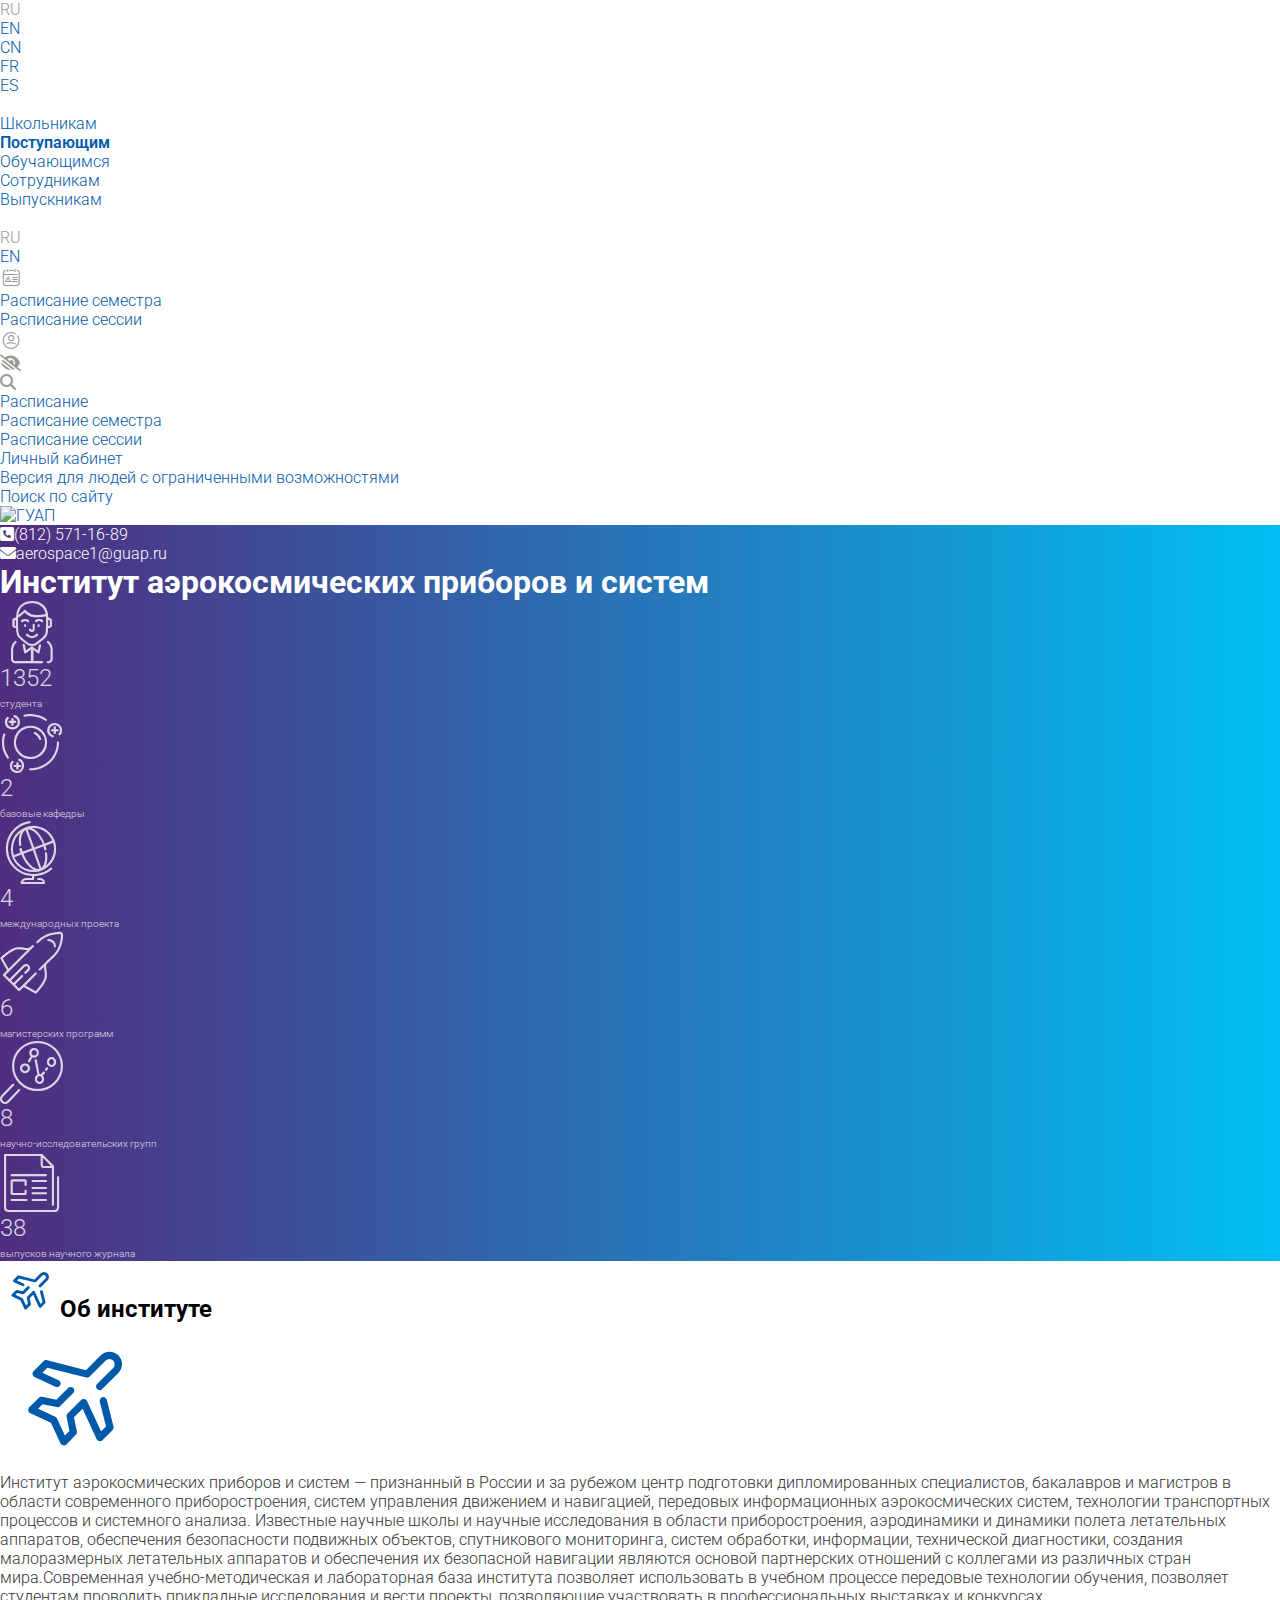
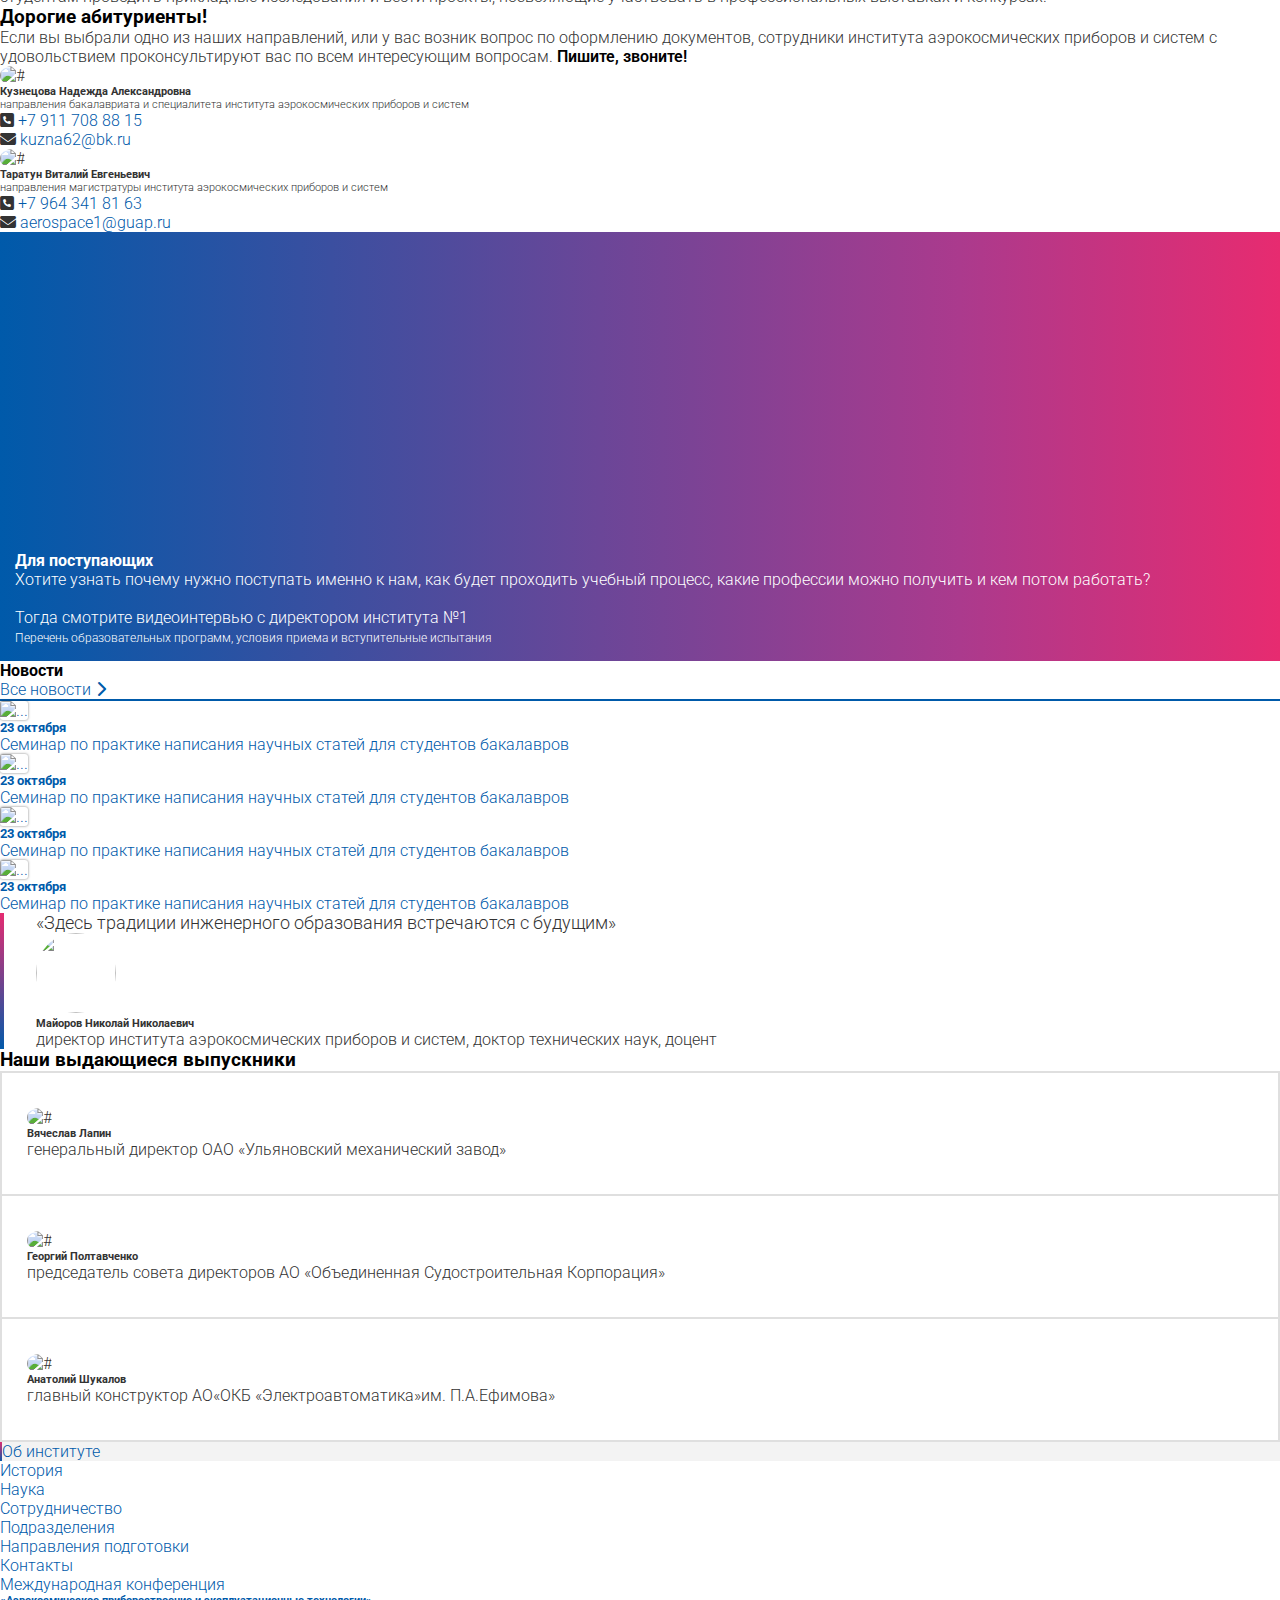
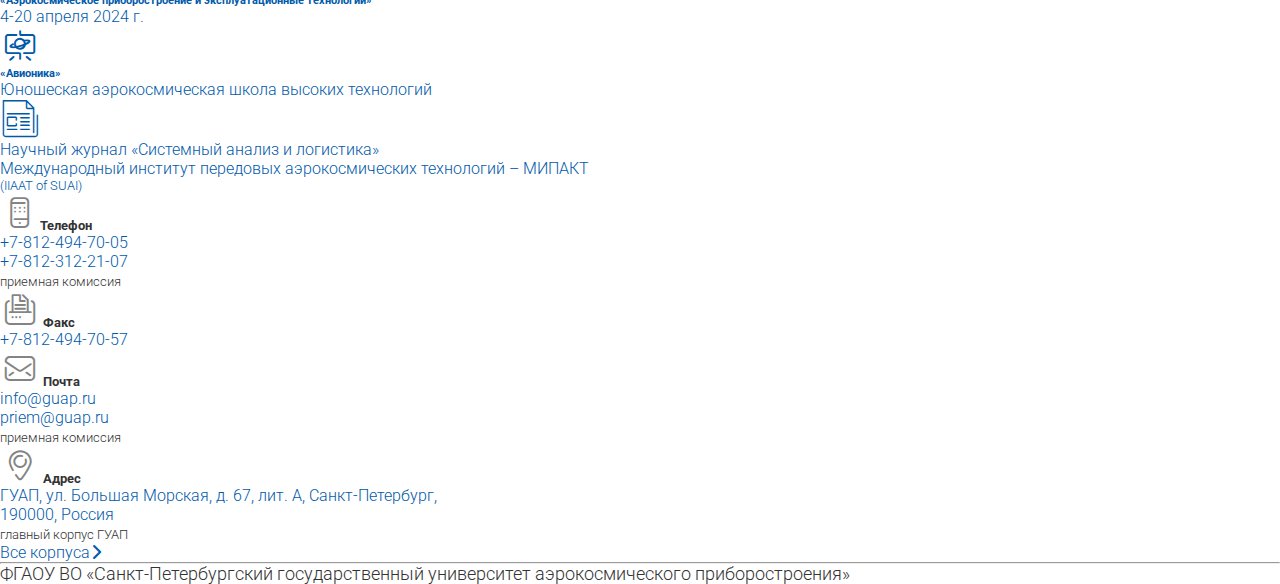
==== index.html @ 9d56e3d1 "fix bugs" ====
<!DOCTYPE html>
<html lang="ru">

<head>
    <meta charset="UTF-8">
    <meta name="viewport" content="width=device-width, initial-scale=1.0">
    <title>Об институте – Институт аэрокосмических приборов и систем – ГУАП</title>
    <link href="https://cdn.jsdelivr.net/npm/bootstrap@5.3.2/dist/css/bootstrap.min.css" rel="stylesheet"
        integrity="sha384-T3c6CoIi6uLrA9TneNEoa7RxnatzjcDSCmG1MXxSR1GAsXEV/Dwwykc2MPK8M2HN" crossorigin="anonymous">
    <link rel="preconnect" href="https://fonts.googleapis.com">
    <link rel="preconnect" href="https://fonts.gstatic.com" crossorigin="">
    <link href="https://fonts.googleapis.com/css2?family=Roboto:wght@100;300;400;700&amp;display=swap" rel="stylesheet">
    <link rel="stylesheet" href="css/reset.css">
    <link rel="stylesheet" href="css/guap-icons.css">
    <link rel="stylesheet" href="css/bootstrap-icons.css">
    <link rel="stylesheet" href="awesome/all.css">
    <link rel="stylesheet" href="css/style.css">
    <link rel="shortcut icon" type="image/x-icon" href="new.guap.ru/favicon.png">
</head>

<body>
    <header class="header mb-3">
        <nav class="header-nav navbar navbar-expand-xl navbar-light bg-light">
            <div class="container">
                <a class="navbar-brand" href="#">
                    <img class="navbar-logo" style="max-height: 2.8rem;"
                        src="https://src.guap.ru/logos/guap_new_year.png?1" alt="ГУАП">
                </a>
                <ul style="gap: 10px;" class="d-flex p-0 m-0 align-items-center d-xl-none">
                    <li style="border: 0;" class="dropdown navbar-toggler">
                        <a style="color: #999;" id="ddl01" title="Languages" data-bs-toggle="dropdown"
                            role="button"><span>RU</span></a>
                        <ul class="dropdown-menu">
                            <li><a href="http://suai.ru/"><span>EN</span></a></li>
                            <li><a href="http://suai.ru/"><span>CN</span></a></li>
                            <li><a href="http://suai.ru/"><span>FR</span></a></li>
                            <li><a href="http://suai.ru/"><span>ES</span></a></li>
                        </ul>
                    </li>
                    <li class="button">
                        <button class="navbar-toggler" style="border: none; box-shadow: none;" type="button"
                            data-bs-toggle="collapse" data-bs-target="#navbarSupportedContent"
                            aria-controls="navbarSupportedContent" aria-expanded="false" aria-label="Toggle navigation">
                            <span class="navbar-toggler-icon"></span>
                        </button>
                    </li>
                </ul>
                <div class="collapse navbar-collapse" id="navbarSupportedContent">
                    <ul class="navbar-nav me-auto mb-2 mb-lg-0">
                        <li class="nav-item"><a class="nav-link nav-link-small link"
                                href="https://new.guap.ru/targets/schools">Школьникам</a></li>
                        <li class="nav-item"><a class="nav-link nav-link-small link" style="font-weight: 600;"
                                href="https://priem.guap.ru">Поступающим</a></li>
                        <li class="nav-item"><a class="nav-link nav-link-small link"
                                href="https://new.guap.ru/targets/studs">Обучающимся</a></li>
                        <li class="nav-item"><a class="nav-link nav-link-small link"
                                href="https://new.guap.ru/targets/sotrs">Сотрудникам</a></li>
                        <li class="nav-item"><a class="nav-link nav-link-small link"
                                href="https://new.guap.ru/targets/vips">Выпускникам</a></li>
                    </ul>
                    <a class="py-3 py-xl-0 nav-link mx-0 mx-xl-3" href="https://guap.ru/prioritet2030/"><img style="height: 28px;"
                            class="logo2030" src="https://test.guap.ru/new1/img/logo2030.svg" alt=""></a>
                    <div class="module-navquick">
                        <ul style="gap: 5px;" class="d-flex m-0 align-items-center d-none d-xl-flex">
                            <li class="dropdown">
                                <a style="color: #999;" id="ddl01" title="Languages" data-bs-toggle="dropdown"
                                    role="button"><span>RU</span></a>
                                <ul class="dropdown-menu">
                                    <li><a href="http://suai.ru/"><span>EN</span></a></li>
                                </ul>
                            </li>
                            <li class="dropdown dropdown-center" data-bs-offset="10,20">
                                <a id="ddl02" title="Расписания" data-bs-toggle="dropdown" role="button"><i
                                        style="color: #999; font-size: 16.5pt;" class="gi gi-schedule"></i></a>
                                <ul class="dropdown-menu">
                                    <li><a href="https://guap.ru/rasp">Расписание семестра</a></li>
                                    <li><a href="https://raspsess.guap.ru">Расписание сессии</a></li>
                                </ul>
                            </li>
                            <li><a href="https://pro.guap.ru" title="Личные кабинеты преподавателей и студентов"><i
                                        style="color: #999; font-size: 16.5pt;" class="gi gi-user"></i></a></li>
                            <li>
                                <a href="https://guap.ru/sveden/site"
                                    title="Информация для людей с ограниченными возможностями"><i
                                        style="color: #999; font-size: 12.5pt;" class="fa fa-low-vision"
                                        style="font-size: 12.5pt;"></i></a>
                            </li>
                            <li><a href="https://guap.ru/search" title="Поиск"><i class="fa fa-search"
                                        style="color: #999; font-size: 12pt;"></i></a></li>
                        </ul>
                        <ul style="gap: 5px;" class="p-0 d-flex flex-column d-xl-none">
                            <li class="dropdown dropdown-center" data-bs-offset="10,20">
                                <a class="border-bottom py-2 d-block" id="ddl02" title="Расписания"
                                    data-bs-toggle="dropdown" role="button"><span
                                        style="color: #005aaa;">Расписание</span></a>
                                <ul class="dropdown-menu">
                                    <li><a href="https://guap.ru/rasp">Расписание семестра</a></li>
                                    <li><a href="https://raspsess.guap.ru">Расписание сессии</a></li>
                                </ul>
                            </li>
                            <li><a class="border-bottom py-2 d-block" href="https://pro.guap.ru"
                                    title="Личные кабинеты преподавателей и студентов"><span>Личный кабинет</span></a>
                            </li>
                            <li>
                                <a class="border-bottom py-2 d-block" href="https://guap.ru/sveden/site"
                                    title="Информация для людей с ограниченными возможностями"><span>Версия для людей с
                                        ограниченными возможностями</span></a>
                            </li>
                            <li><a class="border-bottom py-2 d-block" href="https://guap.ru/search"
                                    title="Поиск"><span>Поиск по сайту</span></a></li>
                        </ul>
                    </div>
                </div>
            </div>
        </nav>
        <div class="py-2 header-logo d-none d-xl-block">
            <div class="container">
                <a class="d-inline-block" href="#">
                    <img class="h-auto navbar-logo" style="width: 150px;"
                        src="https://src.guap.ru/logos/guap_new_year.png?1" alt="ГУАП">
                </a>
            </div>
        </div>
        <div class="header-banner" style="background: linear-gradient(90deg, #502D7F 0%, #00BEF3 100%);">
            <div class="container">
                <div class="header-contacts pt-4 d-md-flex d-block" style="gap: 10px">
                    <div class="py-md-0 py-2 d-flex align-items-center" style="color: white;"><i
                            class="fa fa-phone-square" aria-hidden="true"></i><a class="px-2 link"
                            style="text-decoration-color: white !important;color: white !important;"
                            href="tel:(812) 571-16-89">(812) 571-16-89</a></div>
                    <div class="py-md-0 py-2 d-flex align-items-center" style="color: white;"><i class="fa fa-envelope"
                            aria-hidden="true"></i><a class="px-2 link"
                            style="text-decoration-color: white !important;color: white !important;"
                            href="mailto:aerospace1@guap.ru">aerospace1@guap.ru</a></div>
                </div>
                <h1 class="py-3" style="color: white;">Институт аэрокосмических приборов и систем</h1>
                <div class="row header-info pb-4">
                    <div class="col-lg-9 header-info_wrapper">
                        <div class="row">
                            <div class="col-md-2 col-4 pb-2">
                                <a class="d-flex flex-column align-items-center text-center" href="#" style="color: white; opacity: 0.8;">
                                    <i class="gi gi-students"></i>
                                    <p style="font-size: 24px;">1352</p>
                                    <span style="font-size: 10px; max-width: 96px;">студента</span>
                                </a>
                            </div>
                            <div class="col-md-2 col-4 pb-2">
                                <a class="d-flex flex-column align-items-center text-center" href="i01/depts.html" style="color: white; opacity: 0.8;">
                                    <i class="gi gi-base-cathedra"></i>
                                    <p style="font-size: 24px;">2</p>
                                    <span style="font-size: 10px; max-width: 96px;">базовые кафедры</span>
                                </a>
                            </div>
                            <div class="col-md-2 col-4 pb-2">
                                <a class="d-flex flex-column align-items-center text-center" href="i01/collaboration.html" style="color: white; opacity: 0.8;">
                                    <i class="gi gi-international-projects"></i>
                                    <p style="font-size: 24px;">4</p>
                                    <span style="font-size: 10px; max-width: 96px;">международных проекта</span>
                                </a>
                            </div>
                            <div class="col-md-2 col-4 pb-2">
                                <a class="d-flex flex-column align-items-center text-center" href="i01/edu.html" style="color: white; opacity: 0.8;">
                                    <i class="gi gi-magister"></i>
                                    <p style="font-size: 24px;">6</p>
                                    <span style="font-size: 10px; max-width: 96px;">магистерских программ</span>
                                </a>
                            </div>
                            <div class="col-md-2 col-4 pb-2">
                                <a class="d-flex flex-column align-items-center text-center" href="i01/science.html" style="color: white; opacity: 0.8;">
                                    <i class="gi gi-scientificgroups"></i>
                                    <p style="font-size: 24px;">8</p>
                                    <span style="font-size: 10px; max-width: 96px;">научно-исследовательских групп</span>
                                </a>
                            </div>
                            <div class="col-md-2 col-4 pb-2">
                                <a class="d-flex flex-column align-items-center text-center" href="http://www.salogistics.ru/index.php?option=com_content&task=view&id=50&Itemid=83" style="color: white; opacity: 0.8;">
                                    <i class="gi gi-science-journal"></i>
                                    <p style="font-size: 24px;">38</p>
                                    <span style="font-size: 10px; max-width: 96px;">выпусков научного журнала</span>
                                </a>
                            </div>
                        </div>
                    </div>
                </div>
            </div>
        </div>
    </header>
    <main class="main">
        <div class="container">
            <div class="row flex-column-reverse flex-sm-row pt-4">
                <div class="col-sm-7 col-md-8 col-lg-9 mb-5">
                    <section class="about mb-5">
                        <h2 class="about-title mb-3 d-flex align-items-center" style="color: #000;"><i class="gi gi-logo-i01 d-inline d-md-none" style="font-size: 60px; color: #005AAA !important;"></i>Об институте</h2>
                        <div class="about-contant d-flex">
                            <i class="gi gi-logo-i01 d-none d-md-inline"></i>
                            <p class="about_content-text">Институт аэрокосмических приборов и систем — признанный в России и за рубежом центр подготовки дипломированных специалистов, бакалавров и магистров в области современного приборостроения, систем управления движением и навигацией, передовых информационных аэрокосмических систем, технологии транспортных процессов и системного анализа. Известные научные школы и научные исследования в области приборостроения, аэродинамики и динамики полета летательных аппаратов, обеспечения безопасности подвижных объектов, спутникового мониторинга, систем обработки, информации, технической диагностики, создания малоразмерных летательных аппаратов и обеспечения их безопасной навигации являются основой партнерских отношений с коллегами из различных стран мира.Современная учебно-методическая и лабораторная база института позволяет использовать в учебном процессе передовые технологии обучения, позволяет студентам проводить прикладные исследования и вести проекты, позволяющие участвовать в профессиональных выставках и конкурсах.</p>
                        </div>
                    </section>
                    <section class="message mb-5">
                        <div class="message-info mb-5">
                            <h3 class="message-title mb-3" style="color: #000;">Дорогие абитуриенты!</h3>
                            <p class="message-info-text">Если вы выбрали одно из наших направлений, или у вас возник вопрос по оформлению документов, сотрудники института аэрокосмических приборов и систем с удовольствием проконсультируют вас по всем интересующим вопросам. <b style="font-weight: 600; color: #000;">Пишите, звоните!</b></p>
                        </div>
                        <div class="row message-contacts">
                            <div class="col-6 col-md-5">
                                <div class="message_contact-card">
                                    <img src="https://media.guap.ru/1021/kuznetsova_na_.jpg" alt="#" class="message_contact-img mb-2" style="width: 80px; border-radius: 100%;">
                                    <h6 class="message_contact-name">Кузнецова Надежда Александровна</h6>
                                    <p class="message_contact-job">направления бакалавриата и специалитета института аэрокосмических приборов и систем</p>
                                    <div class="message_contact-contacts pt-2">
                                        <div class="message_contact-contacts-phone d-flex align-items-center">
                                            <i class="fa fa-phone-square" aria-hidden="true"></i>
                                            <a class="message_contact px-2 px-sm-1 link" href="tel:+79117088815">+7 911 708 88 15</a>
                                        </div>
                                        <div class="message_contact-contacts-mail d-flex align-items-center">
                                            <i class="fa fa-envelope" aria-hidden="true"></i>
                                            <a class="message_contact px-2 px-sm-1 link" href="mailto:kuzna62@bk.ru">kuzna62@bk.ru</a>
                                        </div>
                                    </div>
                                </div>
                            </div>
                            <div class="col-6 col-md-5 px-md-3">
                                <div class="message_contact-card">
                                    <img src="https://media.guap.ru/1021/taratun_ve.jpg" alt="#" class="message_contact-img mb-2" style="width: 80px; border-radius: 100%;">
                                    <h6 class="message_contact-name">Таратун Виталий Евгеньевич</h6>
                                    <p class="message_contact-job">направления магистратуры института аэрокосмических приборов и систем</p>
                                    <div class="message_contact-contacts pt-2">
                                        <div class="message_contact-contacts-phone d-flex align-items-center">
                                            <i class="fa fa-phone-square" aria-hidden="true"></i>
                                            <a class="message_contact px-2 px-sm-1 link" href="tel:+79643418163">+7 964 341 81 63</a>
                                        </div>
                                        <div class="message_contact-contacts-mail d-flex align-items-center">
                                            <i class="fa fa-envelope" aria-hidden="true"></i>
                                            <a class="message_contact px-2 px-sm-1 link" href="mailto:aerospace1@guap.ru">aerospace1@guap.ru</a>
                                        </div>
                                    </div>
                                </div>
                            </div>
                        </div>
                    </section>
                    <section class="video d-flex flex-column flex-xl-row mb-5" style="gap: 30px;">
                        <div class="video-block-link">
                            <iframe width="528" height="300" src="https://rutube.ru/play/embed/933365dfa21e74a8c464d8b635e74128" frameborder="0" allow="clipboard-write; autoplay" webkitallowfullscreen="" mozallowfullscreen="" allowfullscreen=""></iframe>
                        </div>
                        <div class="video_block-text">
                            <h4 class="video_block-title">Для поступающих</h4>
                            <p class="video_block-text mb-4">Хотите узнать почему нужно поступать именно к нам, как будет проходить учебный процесс, какие профессии можно получить и кем потом работать? <br><br>Тогда смотрите видеоинтервью с директором института №1</p>
                            <a href="https://new.guap.ru/i01/priem" class="video_block-description link" style="font-size: 12px; color: white !important; text-decoration-color: white !important;">Перечень образовательных программ, условия приема и вступительные испытания</a>
                        </div>
                    </section>
                    <section class="news mb-5">
                        <div class="news-title d-flex align-items-center justify-content-between pb-2 mb-3" style="border-bottom: 2px solid #005AAA;">
                            <h4 class="news-title-text m-0 text-uppercase" style="color: #000;">Новости</h4>
                            <div class="news_title-link-wrapper d-flex align-items-center">
                                <a href="https://new.guap.ru/pubs?nodes=53" class="news-title-link-text link text-uppercase" style="text-decoration: none !important;">Все новости<i class="fa fa-fw fa-chevron-right"></i></a>
                            </div>
                        </div>
                        <div class="row">
                            <div class="col-12 col-xl-3 col-md-6 mb-3">
                                <a href="#" class="news-card-link">
                                    <div class="card flex-row flex-md-column">
                                        <img src="https://media.guap.ru/18813/_title.jpg?s=n" class="card-img-top mb-2" alt="...">
                                        <div class="card-body">
                                            <h5 class="card-title">23 октября</h5>
                                            <p class="card-text">Семинар по практике написания научных статей для студентов бакалавров</p>
                                        </div>
                                    </div>
                                </a>
                            </div>
                            <div class="col-12 col-xl-3 col-md-6 mb-3">
                                <a href="#" class="news-card-link">
                                    <div class="card flex-row flex-md-column">
                                        <img src="https://media.guap.ru/18813/_title.jpg?s=n" class="card-img-top mb-2" alt="...">
                                        <div class="card-body">
                                            <h5 class="card-title">23 октября</h5>
                                            <p class="card-text">Семинар по практике написания научных статей для студентов бакалавров</p>
                                        </div>
                                    </div>
                                </a>
                            </div>
                            <div class="col-12 col-xl-3 col-md-6 mb-3">
                                <a href="#" class="news-card-link">
                                    <div class="card flex-row flex-md-column">
                                        <img src="https://media.guap.ru/18813/_title.jpg?s=n" class="card-img-top mb-2" alt="...">
                                        <div class="card-body">
                                            <h5 class="card-title">23 октября</h5>
                                            <p class="card-text">Семинар по практике написания научных статей для студентов бакалавров</p>
                                        </div>
                                    </div>
                                </a>
                            </div>
                            <div class="col-12 col-xl-3 col-md-6 mb-3">
                                <a href="#" class="news-card-link">
                                    <div class="card flex-row flex-md-column">
                                        <img src="https://media.guap.ru/18813/_title.jpg?s=n" class="card-img-top mb-2" alt="...">
                                        <div class="card-body">
                                            <h5 class="card-title">23 октября</h5>
                                            <p class="card-text">Семинар по практике написания научных статей для студентов бакалавров</p>
                                        </div>
                                    </div>
                                </a>
                            </div>
                        </div>
                    </section>
                    <section class="quote mb-5">
                        <blockquote class="quote-contant" style="border-left: 4px solid #E72B70; padding-left: 2em; border-image: linear-gradient(to bottom, #e72b70, #005aaa) 1 100%; border-right: none;">
                            <q class="quote-text" style="font-size: 1.1em;">Здесь традиции инженерного образования встречаются с будущим</q>
                            <footer class="quote-footer d-flex pt-4" style="gap: 20px;">
                                <img src="https://media.guap.ru/1021/maiorov_nn.jpg?s=xs" alt="" class="quote_img" style="width: 80px; height: 80px; border-radius: 100%;">
                                <div class="quote_footer-text">
                                    <h6 class="quote_name">Майоров Николай Николаевич</h6>
                                    <div class="quote_rang">директор института аэрокосмических приборов и систем, доктор технических наук, доцент</div>
                                </div>
                            </footer>
                        </blockquote>
                    </section>
                    <section class="graduate mb-5">
                        <h3 class="graduate_title py-3" style="color: #000;">Наши выдающиеся выпускники</h3>
                        <div class="graduate_list row">
                            <div class="graduate_item col-12 col-md-6 col-lg-4 d-flex flex-column align-items-center">
                                <img src="https://media.guap.ru/1021/lapin_vv.jpg?s=xs" alt="#" class="graduate_item-img" style="width: 130px; border-radius: 100%;">
                                <h6 class="graduate_item-name text-center">Вячеслав Лапин</h6>
                                <p class="graduate_item-rang text-center">генеральный директор ОАО «Ульяновский механический завод»</p>
                            </div>
                            <div class="graduate_item col-12 col-md-6 col-lg-4 d-flex flex-column align-items-center">
                                <img src="https://media.guap.ru/1021/poltavchenko_gs.jpg?s=xs" alt="#" class="graduate_item-img" style="width: 130px; border-radius: 100%;">
                                <h6 class="graduate_item-name text-center">Георгий Полтавченко</h6>
                                <p class="graduate_item-rang text-center">председатель совета директоров АО «Объединенная Судостроительная Корпорация»</p>
                            </div>
                            <div class="graduate_item col-12 col-lg-4 d-flex flex-column align-items-center">
                                <img src="https://media.guap.ru/1021/shukalov_av.jpg?s=xs" alt="#" class="graduate_item-img" style="width: 130px; border-radius: 100%;">
                                <h6 class="graduate_item-name text-center">Анатолий Шукалов</h6>
                                <p class="graduate_item-rang text-center">главный конструктор АО«ОКБ «Электроавтоматика»им. П.А.Ефимова»</p>
                            </div>
                        </div>
                    </section>
                </div>
                <div class="col-sm-5 col-md-4 col-lg-3 d-sm-contents">
                    <div class="site-menu mb-4">
                        <ul class="main_right-menu_list py-3 border rounded">
                            <li class="main_right-menu-item active"><a href="i01.html" class="link d-block py-2 px-3">Об институте</a></li>
                            <li class="main_right-menu-item"><a href="i01/history.html" class="link d-block py-2 px-3">История</a></li>
                            <li class="main_right-menu-item"><a href="i01/science.html" class="link d-block py-2 px-3">Наука</a></li>
                            <li class="main_right-menu-item"><a href="i01/collaboration.html" class="link d-block py-2 px-3">Сотрудничество</a></li>
                            <li class="main_right-menu-item"><a href="i01/depts.html" class="link d-block py-2 px-3">Подразделения</a></li>
                            <li class="main_right-menu-item"><a href="i01/edu.html" class="link d-block py-2 px-3">Направления подготовки</a></li>
                            <li class="main_right-menu-item"><a href="i01/contacts.html" class="link d-block py-2 px-3">Контакты</a></li>
                        </ul>
                    </div>
                    <div class="site-right-info" style="order: -4;">
                        <div class="main_right-info">
                            <a href="https://guap.ru/aeot" class="main_right-info-link d-block mb-4" style="border-bottom: solid 3px #006CB4">
                                <div class="main_right-info-link-content py-3 px-3 border">
                                    <p class="main_right-info-text mb-3">Международная конференция</p>
                                    <h6 class="main_right-info-title mb-3">«Аэрокосмическое приборостроение и&nbsp;эксплуатационные технологии»</h6>
                                    <p class="main_right-info-text mb-2">4-20 апреля 2024 г.</p>
                                </div>
                            </a>
                            <a href="https://new.guap.ru/i01/avionika" class="main_right-info-link d-block mb-4" style="border-bottom: solid 3px #006CB4">
                                <div class="main_right-info-wrapper py-3 px-3 border d-flex">
                                    <i class="gi gi-exhibition d-block d-sm-none d-md-block" style="font-size: 40px; margin-right: 0.2em;"></i>
                                    <div class="main_right-info-link-content">
                                        <h6 class="main_right-info-title">«Авионика»</h6>
                                        <p class="main_right-info-text pb-2">Юношеская аэрокосмическая школа высоких технологий</p>
                                    </div>
                                </div>
                            </a>
                            <a href="http://www.salogistics.ru/index.php?option=com_content&amp;task=view&amp;id=50&amp;Itemid=83" class="main_right-info-link d-block mb-4" style="border-bottom: solid 3px #006CB4">
                                <div class="main_right-info-wrapper border px-3 py-3 d-flex">
                                    <i class="gi gi-science-journal d-block d-sm-none d-md-block" style="font-size: 40px; margin-right: 0.2em;"></i>
                                    <div class="main_right-info-link-content mb-2">
                                        <p class="main_right-info-text">Научный журнал «Cистемный анализ и логистика»</p>
                                    </div>
                                </div>
                            </a>
                            <a href="http://iiaat.guap.ru/" class="main_right-info-link mb-4 d-block" style="border-bottom: solid 3px #006CB4">
                                <div class="main_right-info-link-content py-3 px-3 border">
                                    <p class="main_right-info-text">Международный институт передовых аэрокосмических технологий – МИПАКТ</p>
                                    <p class="main_right-info-subtitle" style="font-size: 13px;">(IIAAT of SUAI)</p>
                                </div>
                            </a>
                        </div>
                    </div>
                </div>
            </div>
        </div>
    </main>
    <footer class="footer mt-auto py-3 bg-light pt-5">
        <div class="container">
            <div class="site-footer">
                <div class="module-contacts">
                <div class="container">
                    <div class="row">
                        <div class="col-12 col-sm-6 col-md-3">
                            <h5 class="footer-title d-flex align-items-center" style="gap: 5px"><i class="gi gi-phone" style="color: #333;font-size: 40px;opacity: 0.6;"></i>Телефон</h5>
                            <ul class="list-items d-flex flex-column pt-2" style="gap: 10px;">
                                <li>
                                    <a class="footer-link link" href="tel:+78124947005">+7-812-494-70-05</a><br>
                                </li>
                                <li>
                                    <a class="footer-link link" href="tel:+78123122107">+7-812-312-21-07</a><br>
                                    <small class="small-text">приемная комиссия</small>
                                </li>
                            </ul>
                        </div>
                        <div class="col-12 col-sm-6 col-md-3 pt-3 pt-sm-0">
                            <h5 class="footer-title d-flex align-items-center" style="gap: 5px"><i class="gi gi-fax" style="color: #333;font-size: 40px;opacity: 0.6;"></i> Факс</h5>
                            <ul class="list-items pt-2">
                                <li><a class="footer-link link" href="tel:+78124947057">+7-812-494-70-57</a></li>					
                            </ul>
                        </div>
                        <div class="col-12 col-sm-6 col-md-3 pt-3 pt-sm-0">
                            <h5 class="footer-title d-flex align-items-center" style="gap: 5px"><i class="gi gi-mail" style="color: #333;font-size: 40px;opacity: 0.6;"></i> Почта</h5>
                            <ul class="list-items d-flex flex-column pt-2" style="gap: 10px;">
                                <li>
                                    <a class="footer-link link" href="mailto:info@guap.ru">info@guap.ru</a>
                                </li>
                                <li>
                                    <a class="footer-link link" href="mailto:priem@guap.ru">priem@guap.ru</a><br>
                                    <small class="small-text">приемная комиссия</small><br>
                                </li>
                            </ul>
                        </div>
                        <div class="col-12 col-sm-6 col-md-3 pt-3 pt-sm-0">
                            <h5 class="footer-title d-flex align-items-center" style="gap: 5px"><i class="gi gi-adress" style="color: #333;font-size: 40px;opacity: 0.6;"></i> Адрес</h5>
                            <ul class="list-items d-flex flex-column" style="gap: 10px;">
                                <li class="py-2">
                                    <a class="footer-link link" href="https://guap.ru/sveden/common#bm">
                                        ГУАП,
                                        ул. Большая Морская,
                                        д. 67, лит. А,
                                        Санкт-Петербург,<br>
                                        190000, Россия
                                    </a><br>
                                    <small class="small-text">главный корпус ГУАП</small>
                                </li>
                                <li><a class="footer-all-frame link d-flex align-items-center" style="text-decoration: none !important;gap: 10px;" href="https://guap.ru/sveden/common#address">Все корпуса<i class="fa fa-chevron-right"></i></a></li>
                            </ul>
                        </div>
                    </div>
                </div>
            </div>
                <div class="module-info">
                <div class="container">
                    <div>
                        <hr>
                        <p class="title" style="font-size: 1.1em;">ФГАОУ ВО «Санкт-Петербургский государственный университет аэрокосмического приборостроения»</p>
                    </div>
                </div>
            </div>
            </div>
        </div>
    </footer>

    <script src="https://cdn.jsdelivr.net/npm/bootstrap@5.3.2/dist/js/bootstrap.bundle.min.js"
        integrity="sha384-C6RzsynM9kWDrMNeT87bh95OGNyZPhcTNXj1NW7RuBCsyN/o0jlpcV8Qyq46cDfL"
        crossorigin="anonymous"></script>
</body>

</html>
---- css/guap-icons.css ----
@font-face {
  font-family: 'guapicons';
  src:  url('../fonts/guapicons.eot?ob83z1');
  src:  url('../fonts/guapicons.eot?ob83z1#iefix') format('embedded-opentype'),
    url('../fonts/guapicons.ttf?ob83z1') format('truetype'),
    url('../fonts/guapicons.woff?ob83z1') format('woff'),
    url('../fonts/guapicons.svg?ob83z1#guapicons') format('svg');
  font-weight: normal;
  font-style: normal;
  font-display: block;
}

i {
  /* use !important to prevent issues with browser extensions that change fonts */
  font-family: 'guapicons' !important;
  speak: never;
  font-style: normal;
  font-weight: normal;
  font-variant: normal;
  text-transform: none;
  line-height: 1;

  /* Better Font Rendering =========== */
  -webkit-font-smoothing: antialiased;
  -moz-osx-font-smoothing: grayscale;
}

.gi-arrow-marker-down:before {
  content: "\e900";
}
.gi-arrow-marker-down-left:before {
  content: "\e901";
}
.gi-arrow-marker-down-right:before {
  content: "\e902";
}
.gi-arrow-marker-left:before {
  content: "\e903";
}
.gi-arrow-marker-right:before {
  content: "\e904";
}
.gi-arrow-marker-up:before {
  content: "\e905";
}
.gi-arrow-marker-up-left:before {
  content: "\e906";
}
.gi-arrow-marker-up-right:before {
  content: "\e907";
}
.gi-bars:before {
  content: "\e908";
}
.gi-chevron-down:before {
  content: "\e909";
}
.gi-chevron-down-left:before {
  content: "\e90a";
}
.gi-chevron-down-right:before {
  content: "\e90b";
}
.gi-chevron-left:before {
  content: "\e90c";
}
.gi-chevron-right:before {
  content: "\e90d";
}
.gi-chevron-up:before {
  content: "\e90e";
}
.gi-chevron-up-left:before {
  content: "\e90f";
}
.gi-chevron-up-right:before {
  content: "\e910";
}
.gi-cross:before {
  content: "\e911";
}
.gi-adress:before {
  content: "\e912";
}
.gi-arrow-left:before {
  content: "\e913";
}
.gi-arrow-right:before {
  content: "\e914";
}
.gi-atom:before {
  content: "\e915";
}
.gi-award:before {
  content: "\e916";
}
.gi-bachleor:before {
  content: "\e917";
}
.gi-base-cathedra:before {
  content: "\e918";
}
.gi-big-atom:before {
  content: "\e919";
}
.gi-conference:before {
  content: "\e91a";
}
.gi-conferense:before {
  content: "\e91b";
}
.gi-congratulation:before {
  content: "\e91c";
}
.gi-creative:before {
  content: "\e91d";
}
.gi-cycle:before {
  content: "\e91e";
}
.gi-docs:before {
  content: "\e91f";
}
.gi-ecology:before {
  content: "\e920";
}
.gi-exhibition:before {
  content: "\e921";
}
.gi-fax:before {
  content: "\e922";
}
.gi-fb:before {
  content: "\e923";
}
.gi-file:before {
  content: "\e924";
}
.gi-file-audio:before {
  content: "\e925";
}
.gi-file-code:before {
  content: "\e926";
}
.gi-file-doc:before {
  content: "\e927";
}
.gi-file-image:before {
  content: "\e928";
}
.gi-file-pdf:before {
  content: "\e929";
}
.gi-file-ppt:before {
  content: "\e92a";
}
.gi-file-txt:before {
  content: "\e92b";
}
.gi-file-video:before {
  content: "\e92c";
}
.gi-file-xls:before {
  content: "\e92d";
}
.gi-file-zip:before {
  content: "\e92e";
}
.gi-fpso:before {
  content: "\e92f";
}
.gi-graduate:before {
  content: "\e930";
}
.gi-guap-logo:before {
  content: "\e931";
}
.gi-institute-partners:before {
  content: "\e932";
}
.gi-international-projects:before {
  content: "\e933";
}
.gi-job:before {
  content: "\e934";
}
.gi-laureate:before {
  content: "\e935";
}
.gi-live:before {
  content: "\e936";
}
.gi-logo-fdpo:before {
  content: "\e937";
}
.gi-logo-fspo:before {
  content: "\e938";
}
.gi-logo-i01:before {
  content: "\e939";
}
.gi-logo-i02:before {
  content: "\e93a";
}
.gi-logo-i03:before {
  content: "\e93b";
}
.gi-logo-i04:before {
  content: "\e93c";
}
.gi-logo-i05:before {
  content: "\e93d";
}
.gi-logo-i06:before {
  content: "\e93e";
}
.gi-logo-i07:before {
  content: "\e93f";
}
.gi-logo-i08:before {
  content: "\e940";
}
.gi-logo-igf:before {
  content: "\e941";
}
.gi-logo-iibmp:before {
  content: "\e942";
}
.gi-logo-indo:before {
  content: "\e943";
}
.gi-magister:before {
  content: "\e944";
}
.gi-mail:before {
  content: "\e945";
}
.gi-mastery:before {
  content: "\e946";
}
.gi-meeting:before {
  content: "\e947";
}
.gi-military:before {
  content: "\e948";
}
.gi-museum-of-police:before {
  content: "\e949";
}
.gi-passing-score:before {
  content: "\e94a";
}
.gi-person:before {
  content: "\e94b";
}
.gi-phone:before {
  content: "\e94c";
}
.gi-postgraduate:before {
  content: "\e94d";
}
.gi-prize:before {
  content: "\e94e";
}
.gi-professor:before {
  content: "\e94f";
}
.gi-schedule:before {
  content: "\e950";
}
.gi-science:before {
  content: "\e951";
}
.gi-science-event:before {
  content: "\e952";
}
.gi-science-journal:before {
  content: "\e953";
}
.gi-scientificgroups:before {
  content: "\e954";
}
.gi-search:before {
  content: "\e955";
}
.gi-specialist:before {
  content: "\e956";
}
.gi-sport:before {
  content: "\e957";
}
.gi-star:before {
  content: "\e958";
}
.gi-start:before {
  content: "\e959";
}
.gi-students:before {
  content: "\e95a";
}
.gi-study:before {
  content: "\e95b";
}
.gi-target-abits:before {
  content: "\e95c";
}
.gi-target-employee:before {
  content: "\e95d";
}
.gi-target-partners:before {
  content: "\e95e";
}
.gi-target-schools:before {
  content: "\e95f";
}
.gi-target-studs:before {
  content: "\e960";
}
.gi-target-vips:before {
  content: "\e961";
}
.gi-update:before {
  content: "\e962";
}
.gi-user:before {
  content: "\e963";
}
.gi-vk:before {
  content: "\e964";
}
.gi-warning:before {
  content: "\e965";
}
.gi-win-1:before {
  content: "\e966";
}
.gi-win-2:before {
  content: "\e967";
}
.gi-win-3:before {
  content: "\e968";
}
.gi-youtube:before {
  content: "\e969";
}
---- css/style.css ----
*,
*::before,
*::after {
    margin: 0;
    padding: 0;
    box-sizing: inherit;
}

b, strong {
    font-weight: bold;
}

.fa {
    font-family: 'Font Awesome 6 Free' !important;
}

body {
    font-family: 'Roboto', sans-serif;
    font-weight: 300;
    line-height: normal;
    color: #333333;
    box-sizing: border-box;
}

a {
    text-decoration: none;
    color: #005AAA;
}

ul {
    list-style-type: none;
    padding-left: 0;
}

h1, h2, h3, h4, h5, h6 {
    font-weight: 700;
}

p {
    margin-bottom: 0;
}

.navbar {
    padding: 0 !important;
}


/* кастомизация контейнера */
.container,
.container-fluid,
.container-lg,
.container-md,
.container-sm,
.container-xl,
.container-xxl {
    padding-right: 0;
    padding-left: 0;
}

@media (min-width: 1400px) {

    .container,
    .container-lg,
    .container-md,
    .container-sm,
    .container-xl,
    .container-xxl {
        max-width: 1140px;
    }
}

@media (max-width: 576px) {

    .container,
    .container-fluid,
    .container-lg,
    .container-md,
    .container-sm,
    .container-xl,
    .container-xxl {
        padding-right: calc(var(--bs-gutter-x) * .5);
        padding-left: calc(var(--bs-gutter-x) * .5);
    }
}

/* кастомизация контейнера */


/* лого в навигации */
.navbar-brand {
    display: none;
}

@media (max-width: 1200px) {
    .navbar-brand {
        display: block;
    }
}

/* лого в навигации */


/* стилизация выпадающих меню */
.dropdown-menu.show {
    padding: 0;
    min-width: 0;
    margin-top: 10px;
}

.dropdown-menu.show>li>a {
    padding: 0.6em 1em;
    background-color: #005aaa;
    font-weight: 400;
    text-decoration: none;
    color: rgba(255, 255, 255, .8);
    display: block;
}

.dropdown-menu.show>li>a:hover {
    opacity: 0.8;
}

/* стилизация выпадающих меню */

.navbar-nav>.nav-item>.nav-link-small {
    color: #005AAA;
}

.link:hover {
    color: #e72b70 !important;
    text-decoration: underline;
    text-decoration-color: #e72b70 !important;
    transition: none;
}


@media (max-width: 1200px) {
    .video-block-link > iframe {
        width: 100%;
        height: auto;
        aspect-ratio: 16/9;
    }
}

@media (max-width: 576px) {
    .d-sm-contents {
        display: contents;
    }
}

.gi.gi-logo-i01.d-none.d-md-inline {
    font-size: 150px;
    color: #005AAA;
}

.d-flex.flex-column.align-items-center > i::before {
    font-size: 63px;
}

a.d-flex.flex-column.align-items-center:hover {
    opacity: 1 !important;
}

.message_contact-job {
    font-size: 11px;
}

.video {
    padding: 15px;
    background: linear-gradient(90deg, #005AAA 0%, #AB3A8D 75%, #E72B70 100%);
    color: white;
}

@media (max-width: 576px){
    .video {
        width: 100vw;
        margin-left: calc(var(--bs-gutter-x) * -.5);
    }
}

@media (max-width: 768px) {
    .message_contact {
        font-size: 12px;
    }
}

.card-img-top {
    border-radius: 3px;
    box-shadow: 0px 0px 2.667px 0px rgba(0, 0, 0, 0.50);
    object-fit: cover;
    width: 100%;
    height: auto;
    aspect-ratio: 3/2;
}

.site-right-info, .site-menu {
    padding-left: calc(var(--bs-gutter-x) * .5);
    padding-right: calc(var(--bs-gutter-x) * .5);
}

.card {
    border: none;
}

.card-body {
    padding: 0;
}

.card-text {
    color: #005aaa;
}

.graduate_list {
    border-top: 2px solid #DFDFDF;
    border-left: 2px solid #DFDFDF;
}

.graduate_item {
    padding: 35px 25px;
    border-right: 2px solid #DFDFDF;
    border-bottom: 2px solid #DFDFDF;
}

.main_right-menu-item.active {
    border-left: 2px solid #005AAA;
    background: #F3F3F3;
    border-image: linear-gradient(to bottom, #e72b70, #005aaa) 1 100%;
}

.main_right-menu-item:hover {
    background-color: #f3f3f3;
}

@media (min-width: 576px) and (max-width: 768px){
    .container {
        max-width: 95%;
    }
}

@media (max-width: 768px){
    .card {
        gap: 10px;
    }
    .card-img-top {
        height: 100px;
        width: auto;
    }
    .card-title {
        font-size: 16px;
    }
}

.main_right-info-link:hover {
    border: solid 1px #e72b70;
    border-bottom: solid 3px #e72b70 !important;
    color: #e72b70;
}

.news-card-link:hover {
    opacity: 0.8;
}

.page-content-text {
    margin-bottom: 1em;
}
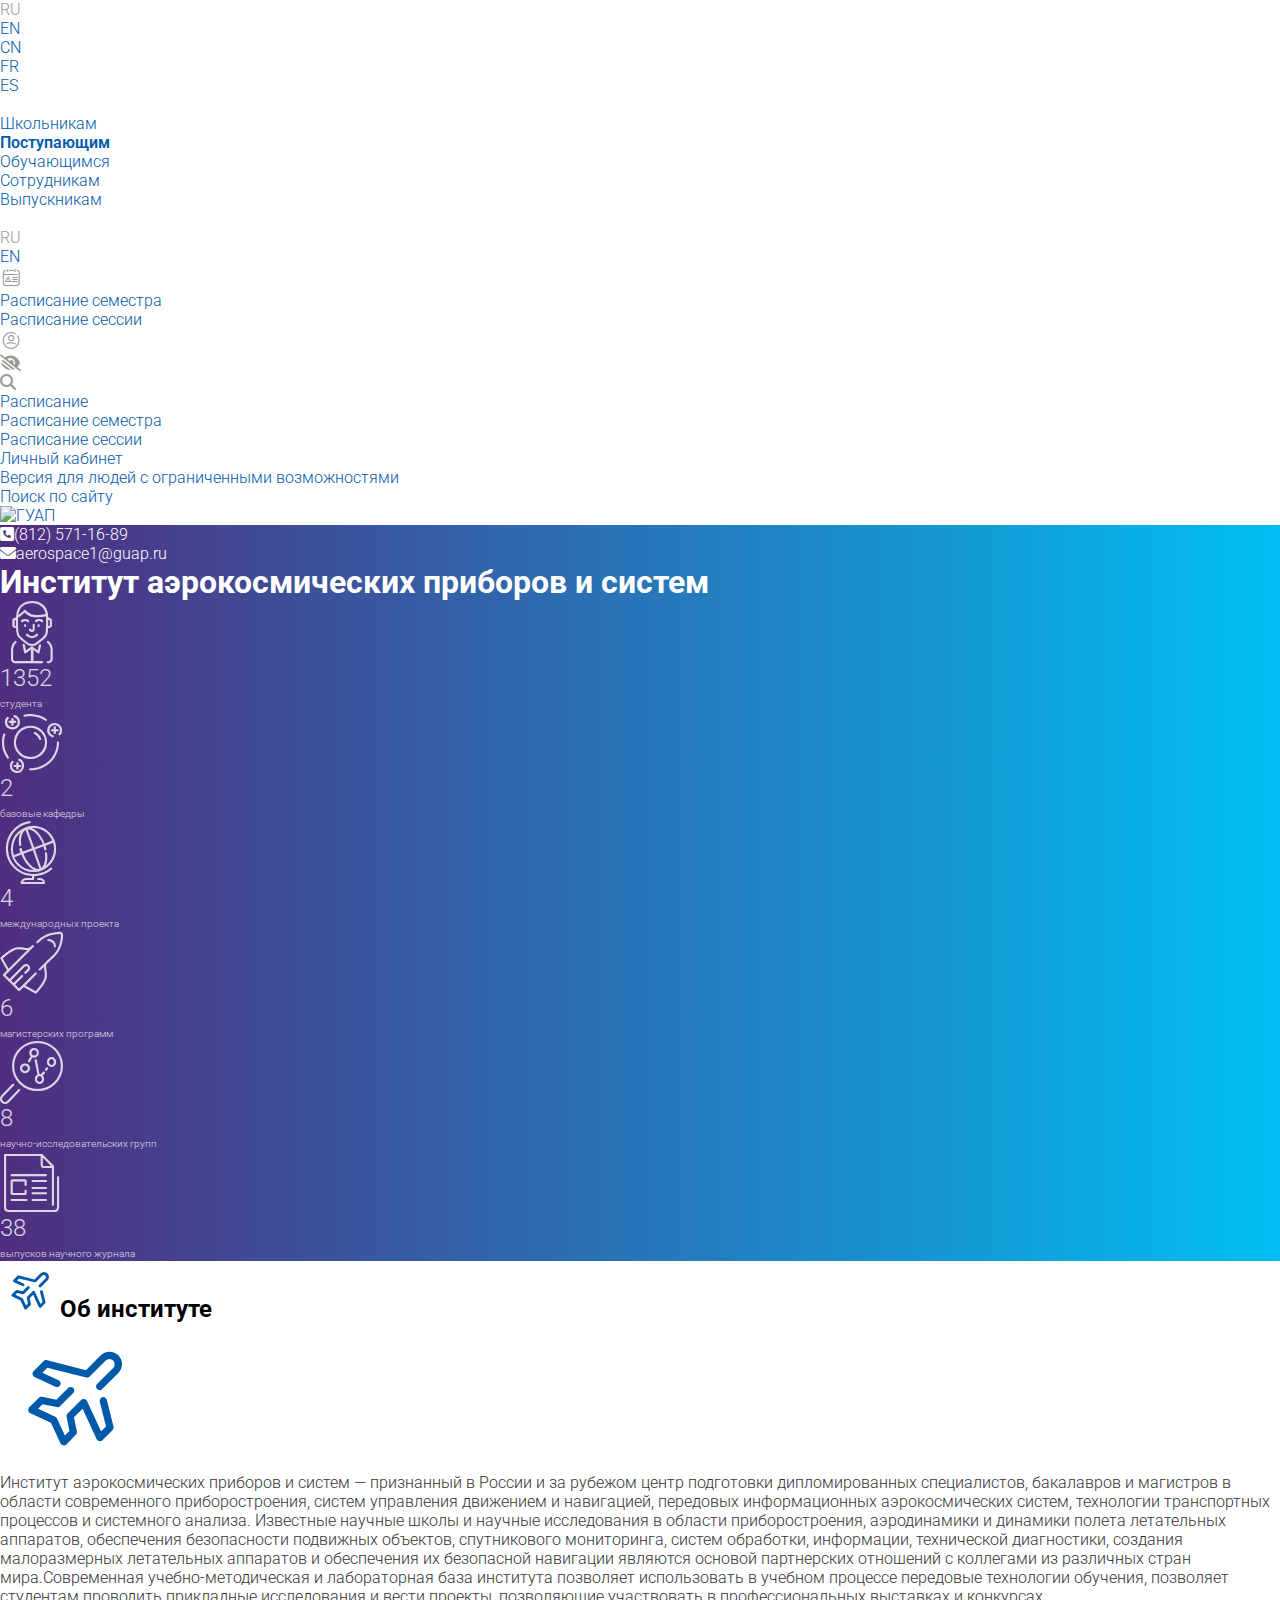
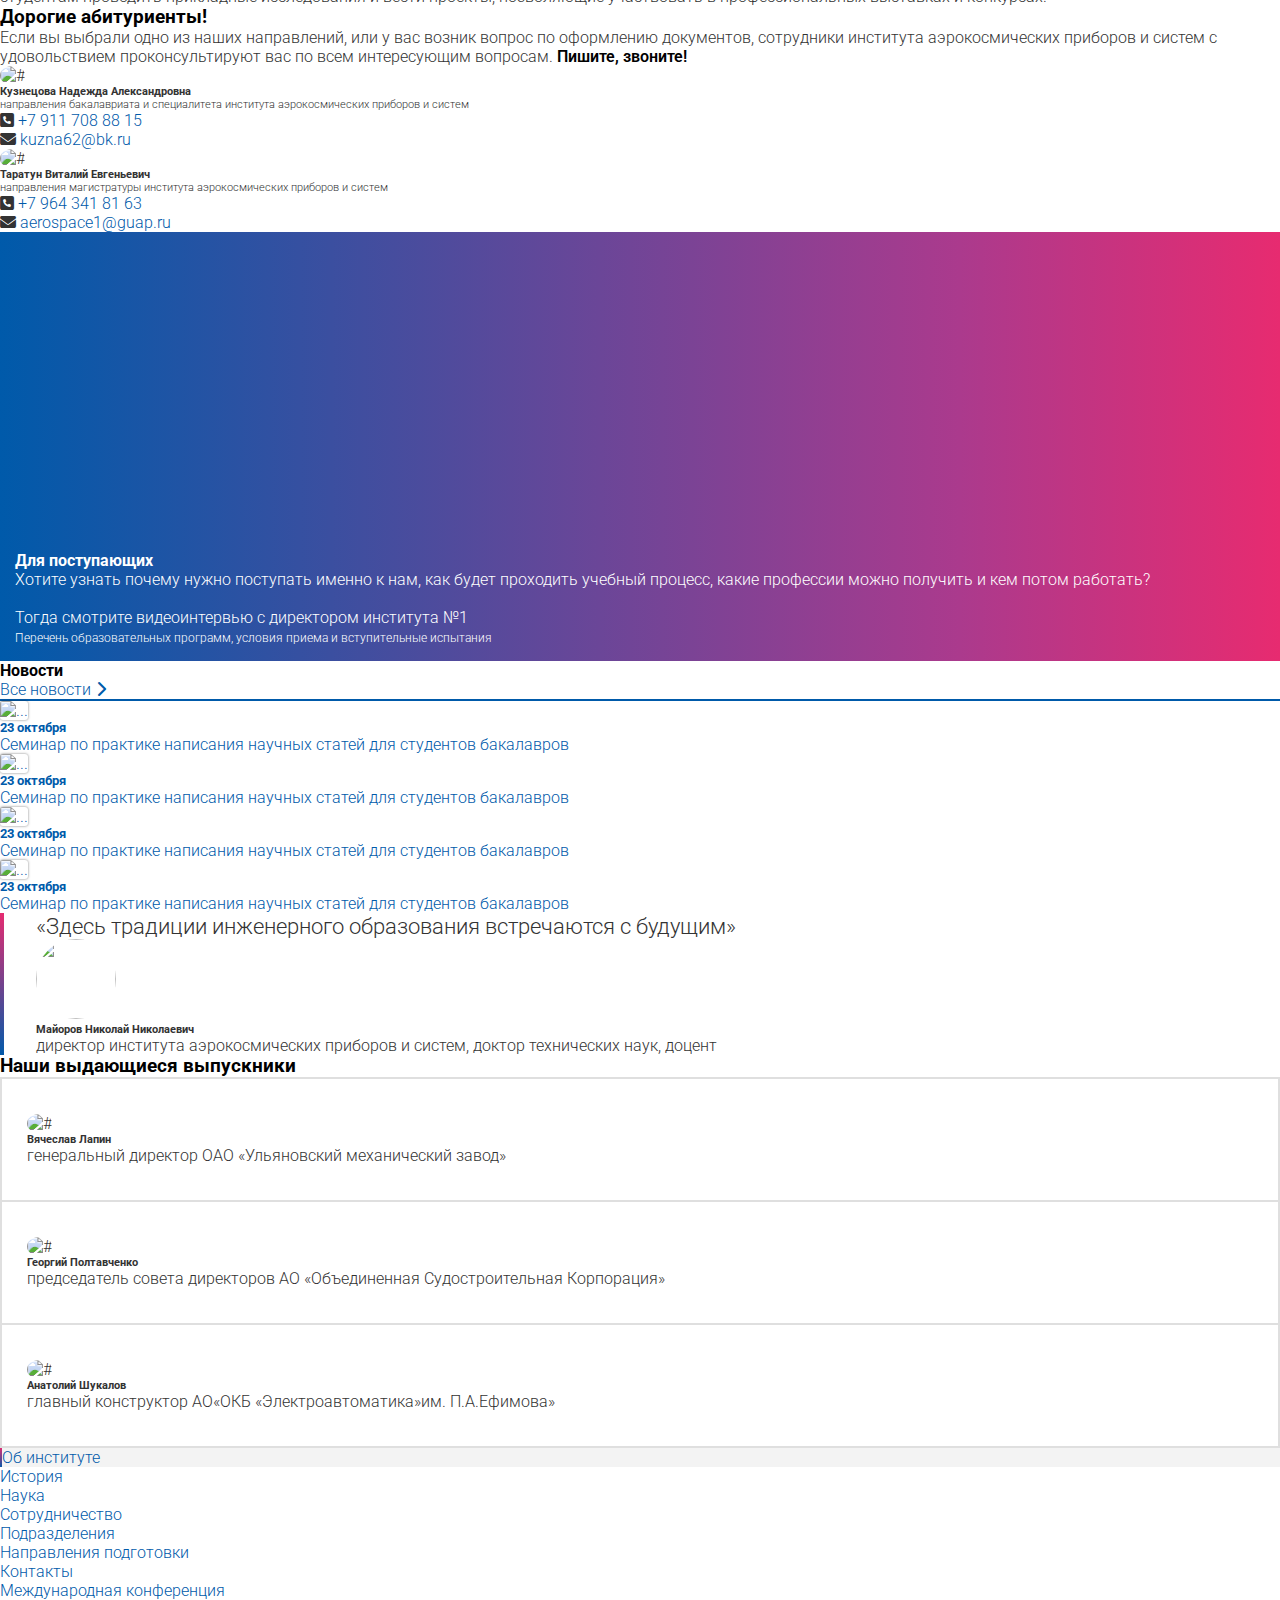
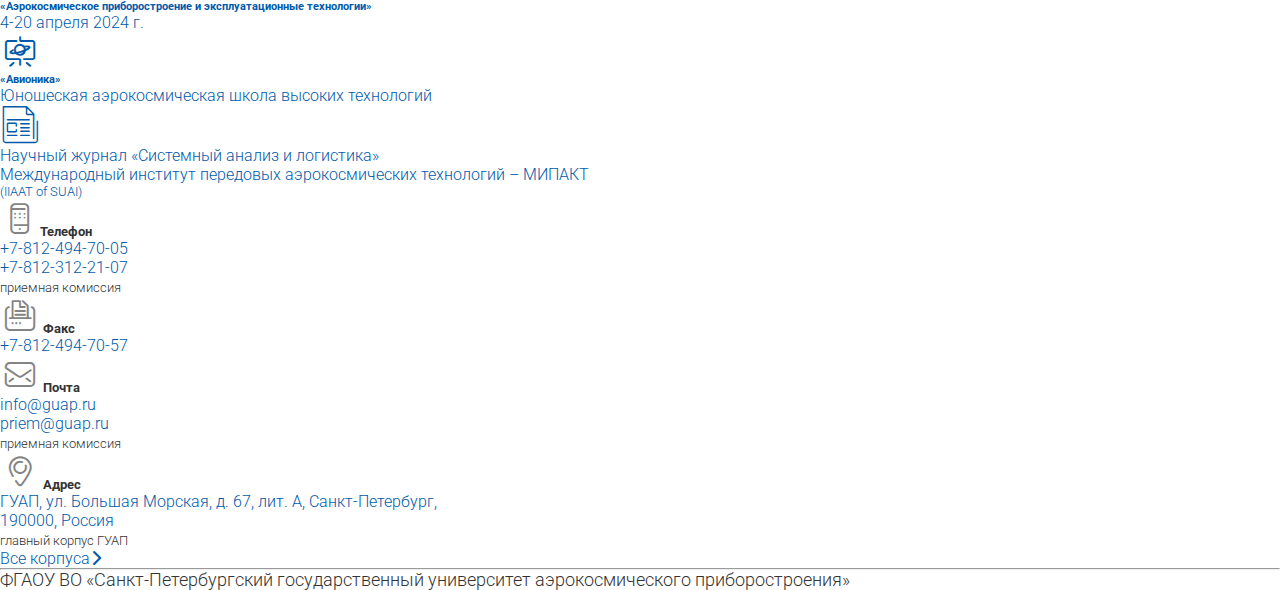
==== commit 37df7dec: "add new content and blocks" ====
--- a/index.html
+++ b/index.html
@@ -10,12 +10,12 @@
     <link rel="preconnect" href="https://fonts.googleapis.com">
     <link rel="preconnect" href="https://fonts.gstatic.com" crossorigin="">
     <link href="https://fonts.googleapis.com/css2?family=Roboto:wght@100;300;400;700&amp;display=swap" rel="stylesheet">
-    <link rel="stylesheet" href="css/reset.css">
+
     <link rel="stylesheet" href="css/guap-icons.css">
     <link rel="stylesheet" href="css/bootstrap-icons.css">
     <link rel="stylesheet" href="awesome/all.css">
     <link rel="stylesheet" href="css/style.css">
-    <link rel="shortcut icon" type="image/x-icon" href="new.guap.ru/favicon.png">
+    <link rel="shortcut icon" type="image/x-icon" href="https://new.guap.ru/favicon.png">
 </head>
 
 <body>
@@ -304,7 +304,7 @@
                     </section>
                     <section class="quote mb-5">
                         <blockquote class="quote-contant" style="border-left: 4px solid #E72B70; padding-left: 2em; border-image: linear-gradient(to bottom, #e72b70, #005aaa) 1 100%; border-right: none;">
-                            <q class="quote-text" style="font-size: 1.1em;">Здесь традиции инженерного образования встречаются с будущим</q>
+                            <q class="quote-text" style="font-size: 1.4em;">Здесь традиции инженерного образования встречаются с будущим</q>
                             <footer class="quote-footer d-flex pt-4" style="gap: 20px;">
                                 <img src="https://media.guap.ru/1021/maiorov_nn.jpg?s=xs" alt="" class="quote_img" style="width: 80px; height: 80px; border-radius: 100%;">
                                 <div class="quote_footer-text">
@@ -318,17 +318,17 @@
                         <h3 class="graduate_title py-3" style="color: #000;">Наши выдающиеся выпускники</h3>
                         <div class="graduate_list row">
                             <div class="graduate_item col-12 col-md-6 col-lg-4 d-flex flex-column align-items-center">
-                                <img src="https://media.guap.ru/1021/lapin_vv.jpg?s=xs" alt="#" class="graduate_item-img" style="width: 130px; border-radius: 100%;">
+                                <img src="https://media.guap.ru/1021/lapin_vv.jpg?s=xs" alt="#" class="graduate_item-img mb-2" style="width: 130px; border-radius: 100%;">
                                 <h6 class="graduate_item-name text-center">Вячеслав Лапин</h6>
                                 <p class="graduate_item-rang text-center">генеральный директор ОАО «Ульяновский механический завод»</p>
                             </div>
                             <div class="graduate_item col-12 col-md-6 col-lg-4 d-flex flex-column align-items-center">
-                                <img src="https://media.guap.ru/1021/poltavchenko_gs.jpg?s=xs" alt="#" class="graduate_item-img" style="width: 130px; border-radius: 100%;">
+                                <img src="https://media.guap.ru/1021/poltavchenko_gs.jpg?s=xs" alt="#" class="graduate_item-img mb-2" style="width: 130px; border-radius: 100%;">
                                 <h6 class="graduate_item-name text-center">Георгий Полтавченко</h6>
                                 <p class="graduate_item-rang text-center">председатель совета директоров АО «Объединенная Судостроительная Корпорация»</p>
                             </div>
                             <div class="graduate_item col-12 col-lg-4 d-flex flex-column align-items-center">
-                                <img src="https://media.guap.ru/1021/shukalov_av.jpg?s=xs" alt="#" class="graduate_item-img" style="width: 130px; border-radius: 100%;">
+                                <img src="https://media.guap.ru/1021/shukalov_av.jpg?s=xs" alt="#" class="graduate_item-img mb-2" style="width: 130px; border-radius: 100%;">
                                 <h6 class="graduate_item-name text-center">Анатолий Шукалов</h6>
                                 <p class="graduate_item-rang text-center">главный конструктор АО«ОКБ «Электроавтоматика»им. П.А.Ефимова»</p>
                             </div>
--- a/css/style.css
+++ b/css/style.css
@@ -1,3 +1,7 @@
+:root {
+    --guap-color-primary-darker: #003666;
+}
+
 *,
 *::before,
 *::after {
@@ -105,6 +109,7 @@
     padding: 0;
     min-width: 0;
     margin-top: 10px;
+    border: none;
 }
 
 .dropdown-menu.show>li>a {
@@ -262,4 +267,53 @@
 
 .page-content-text {
     margin-bottom: 1em;
+}
+
+.direction-title {
+    color: black;
+    font-size: 15.6pt;
+}
+
+.direction-list {
+    padding-left: 1.3em;
+    list-style-type: disc;
+}
+
+.direction-list-item > p > a:hover {
+    color: #e72b70 !important;
+    text-decoration: underline;
+    text-decoration-color: #e72b70 !important;
+    transition: none;
+}
+
+.direction-list-item > p {
+    opacity: 0.75;
+}
+
+.direction-list-item {
+    margin: 0.6em 0;
+}
+
+.nav-link.active {
+    color: #e72b70 !important;
+}
+
+.nav-link {
+    color: #005AAA;
+}
+
+/* footer */
+
+.text-light a {
+    color: #dee2e6;
+    opacity: .75;
+}
+
+.fs-6 {
+    font-size: .85rem!important;
+}
+
+footer > p {
+    margin-top: 0;
+    margin-bottom: 1rem;
 }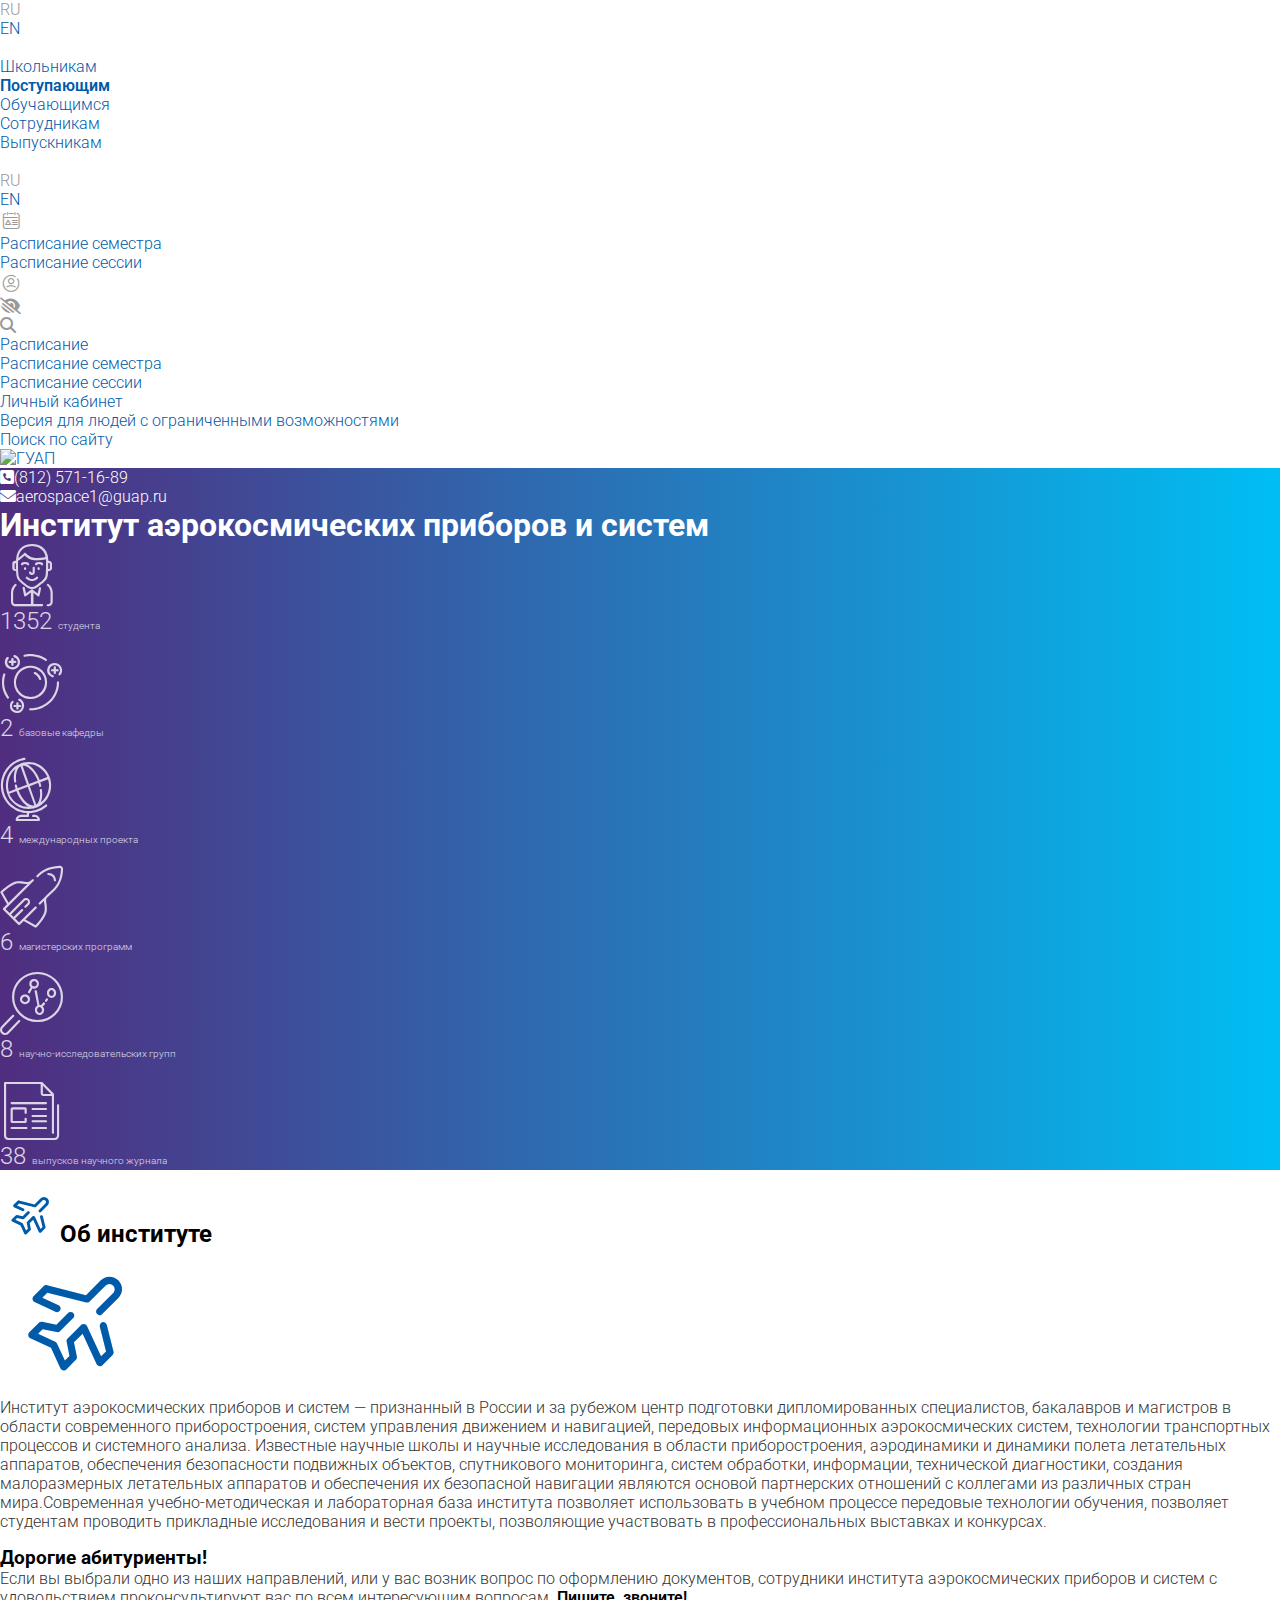
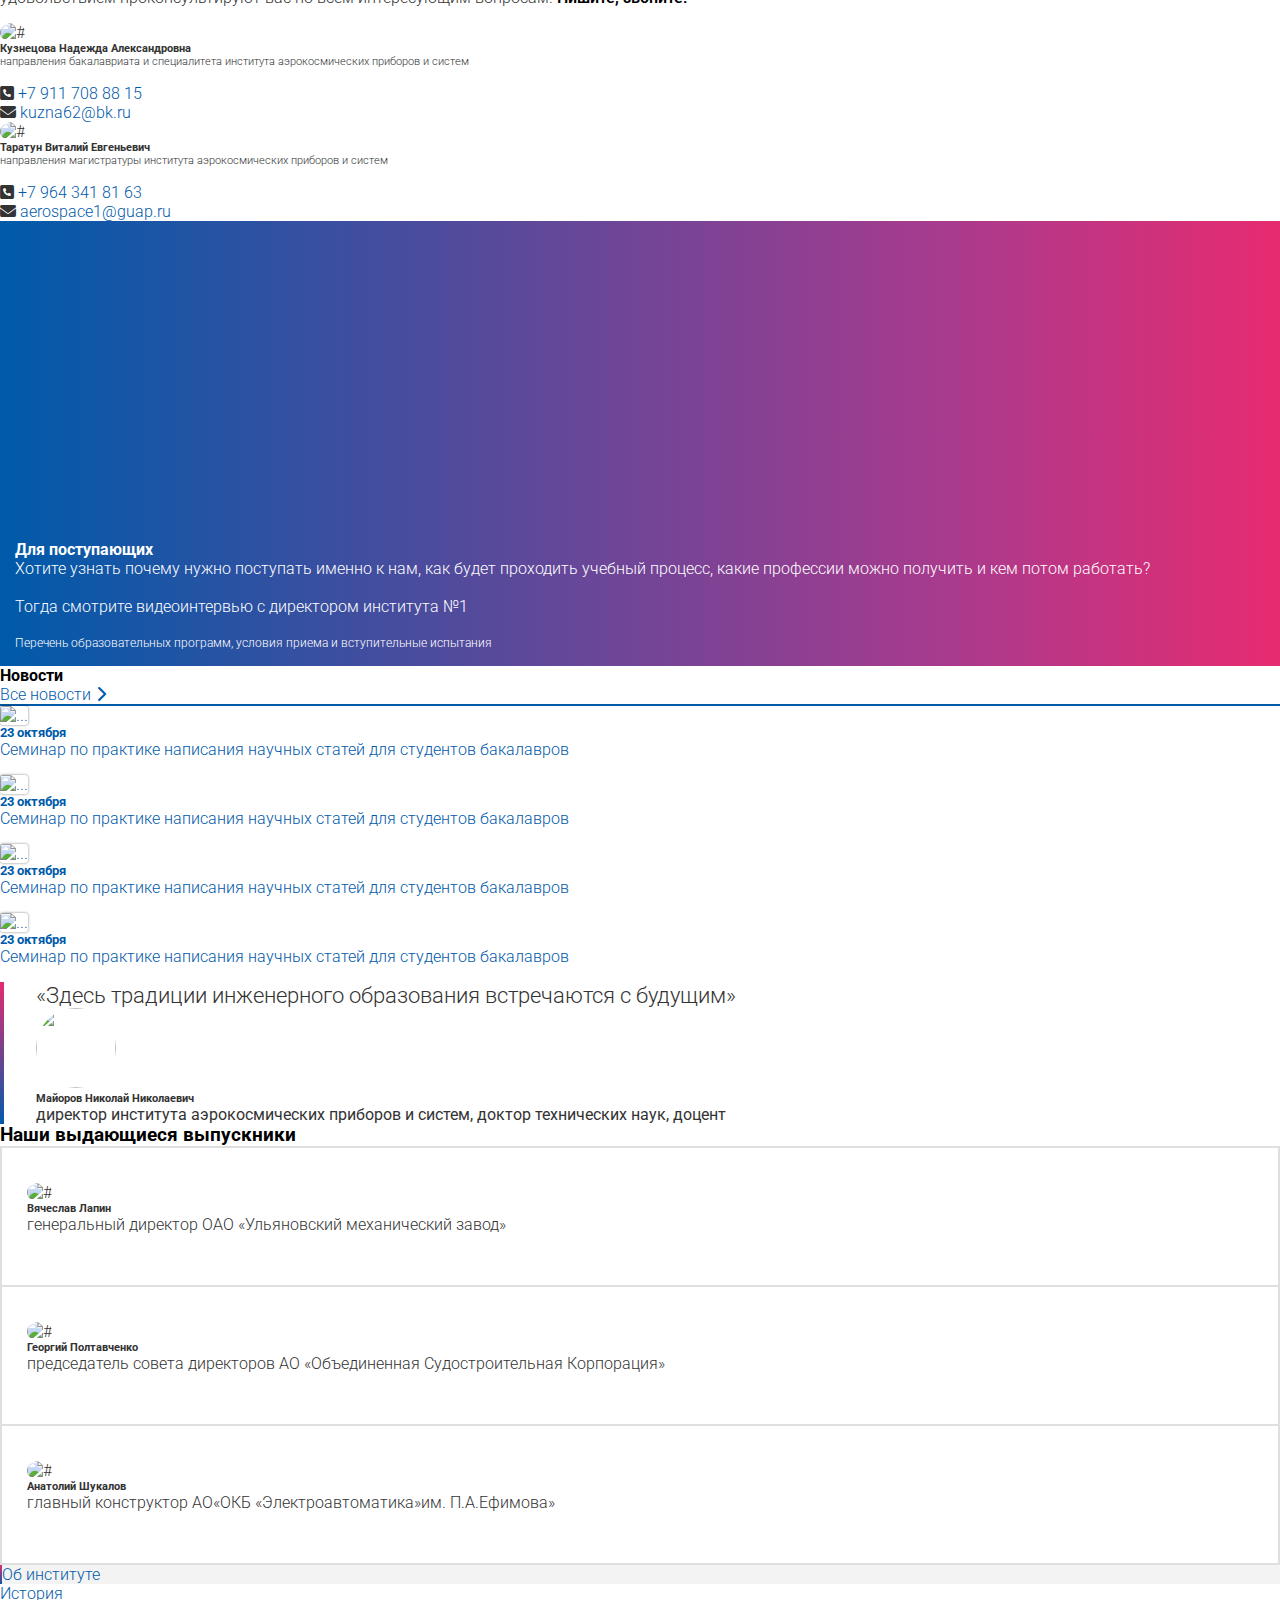
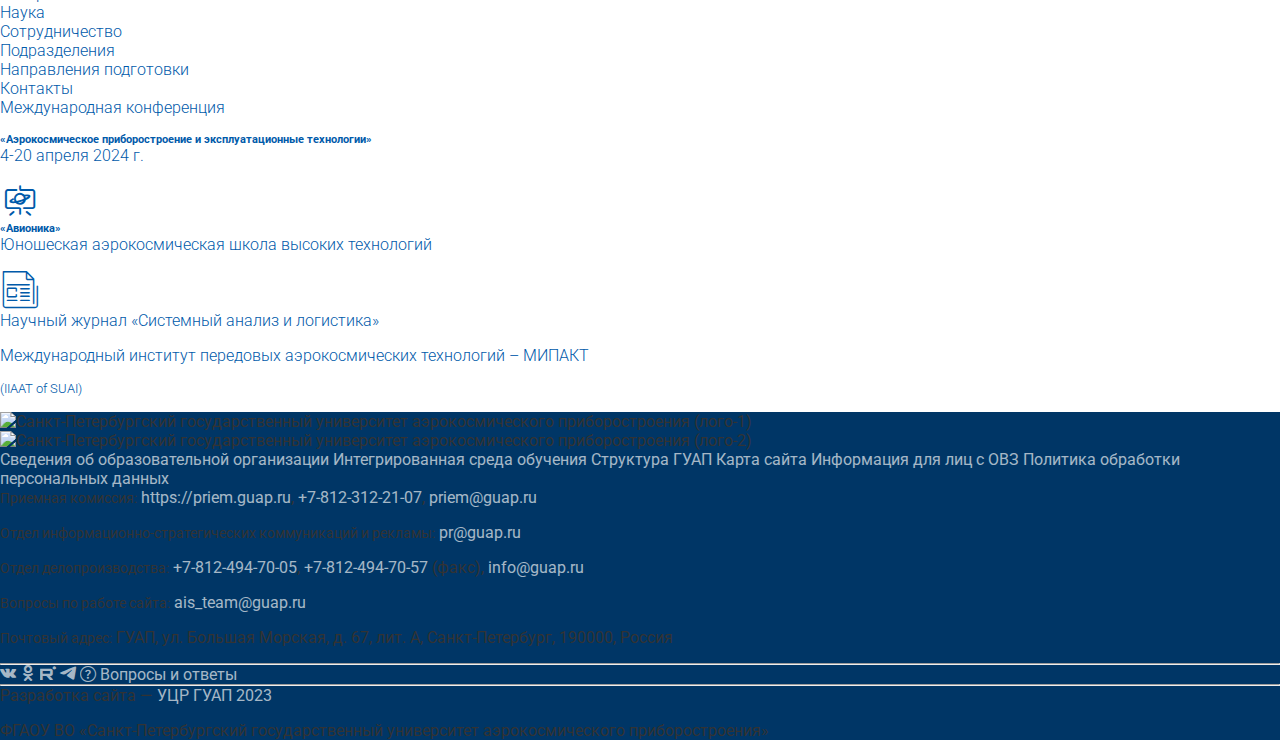
==== commit e057a138: "add new footer, bootstrap-icons and update guappicons" ====
--- a/index.html
+++ b/index.html
@@ -1,6 +1,5 @@
 <!DOCTYPE html>
 <html lang="ru">
-
 <head>
     <meta charset="UTF-8">
     <meta name="viewport" content="width=device-width, initial-scale=1.0">
@@ -11,18 +10,17 @@
     <link rel="preconnect" href="https://fonts.gstatic.com" crossorigin="">
     <link href="https://fonts.googleapis.com/css2?family=Roboto:wght@100;300;400;700&amp;display=swap" rel="stylesheet">
 
-    <link rel="stylesheet" href="css/guap-icons.css">
+    <link rel="stylesheet" href="css/guapicons.css">
     <link rel="stylesheet" href="css/bootstrap-icons.css">
     <link rel="stylesheet" href="awesome/all.css">
     <link rel="stylesheet" href="css/style.css">
     <link rel="shortcut icon" type="image/x-icon" href="https://new.guap.ru/favicon.png">
 </head>
-
 <body>
     <header class="header mb-3">
         <nav class="header-nav navbar navbar-expand-xl navbar-light bg-light">
             <div class="container">
-                <a class="navbar-brand" href="#">
+                <a class="navbar-brand" href="https://guap.ru/">
                     <img class="navbar-logo" style="max-height: 2.8rem;"
                         src="https://src.guap.ru/logos/guap_new_year.png?1" alt="ГУАП">
                 </a>
@@ -32,9 +30,6 @@
                             role="button"><span>RU</span></a>
                         <ul class="dropdown-menu">
                             <li><a href="http://suai.ru/"><span>EN</span></a></li>
-                            <li><a href="http://suai.ru/"><span>CN</span></a></li>
-                            <li><a href="http://suai.ru/"><span>FR</span></a></li>
-                            <li><a href="http://suai.ru/"><span>ES</span></a></li>
                         </ul>
                     </li>
                     <li class="button">
@@ -58,12 +53,13 @@
                         <li class="nav-item"><a class="nav-link nav-link-small link"
                                 href="https://new.guap.ru/targets/vips">Выпускникам</a></li>
                     </ul>
-                    <a class="py-3 py-xl-0 nav-link mx-0 mx-xl-3" href="https://guap.ru/prioritet2030/"><img style="height: 28px;"
-                            class="logo2030" src="https://test.guap.ru/new1/img/logo2030.svg" alt=""></a>
+                    <a class="py-3 py-xl-0 nav-link mx-0 mx-xl-3" href="https://guap.ru/prioritet2030/"><img
+                            style="height: 28px;" class="logo2030" src="https://test.guap.ru/new1/img/logo2030.svg"
+                            alt=""></a>
                     <div class="module-navquick">
                         <ul style="gap: 5px;" class="d-flex m-0 align-items-center d-none d-xl-flex">
                             <li class="dropdown">
-                                <a style="color: #999;" id="ddl01" title="Languages" data-bs-toggle="dropdown"
+                                <a class="td-n" style="color: #999 !important;" id="ddl01" title="Languages" data-bs-toggle="dropdown"
                                     role="button"><span>RU</span></a>
                                 <ul class="dropdown-menu">
                                     <li><a href="http://suai.ru/"><span>EN</span></a></li>
@@ -134,49 +130,56 @@
                             href="mailto:aerospace1@guap.ru">aerospace1@guap.ru</a></div>
                 </div>
                 <h1 class="py-3" style="color: white;">Институт аэрокосмических приборов и систем</h1>
-                <div class="row header-info pb-4">
+                <div class="row header-info">
                     <div class="col-lg-9 header-info_wrapper">
                         <div class="row">
                             <div class="col-md-2 col-4 pb-2">
-                                <a class="d-flex flex-column align-items-center text-center" href="#" style="color: white; opacity: 0.8;">
+                                <a class="d-flex flex-column align-items-center text-center" href="#"
+                                    style="color: white; opacity: 0.8;">
                                     <i class="gi gi-students"></i>
-                                    <p style="font-size: 24px;">1352</p>
-                                    <span style="font-size: 10px; max-width: 96px;">студента</span>
+                                    <p style="font-size: 24px;" class="d-flex flex-column">1352
+                                    <span style="font-size: 10px; max-width: 96px;">студента</span></p>
                                 </a>
                             </div>
                             <div class="col-md-2 col-4 pb-2">
-                                <a class="d-flex flex-column align-items-center text-center" href="i01/depts.html" style="color: white; opacity: 0.8;">
+                                <a class="d-flex flex-column align-items-center text-center" href="i01/depts.html"
+                                    style="color: white; opacity: 0.8;">
                                     <i class="gi gi-base-cathedra"></i>
-                                    <p style="font-size: 24px;">2</p>
-                                    <span style="font-size: 10px; max-width: 96px;">базовые кафедры</span>
+                                    <p style="font-size: 24px;" class="d-flex flex-column">2
+                                    <span style="font-size: 10px; max-width: 96px;">базовые кафедры</span></p>
                                 </a>
                             </div>
                             <div class="col-md-2 col-4 pb-2">
-                                <a class="d-flex flex-column align-items-center text-center" href="i01/collaboration.html" style="color: white; opacity: 0.8;">
+                                <a class="d-flex flex-column align-items-center text-center"
+                                    href="i01/collaboration.html" style="color: white; opacity: 0.8;">
                                     <i class="gi gi-international-projects"></i>
-                                    <p style="font-size: 24px;">4</p>
-                                    <span style="font-size: 10px; max-width: 96px;">международных проекта</span>
+                                    <p style="font-size: 24px;" class="d-flex flex-column">4
+                                    <span style="font-size: 10px; max-width: 96px;">международных проекта</span></p>
                                 </a>
                             </div>
                             <div class="col-md-2 col-4 pb-2">
-                                <a class="d-flex flex-column align-items-center text-center" href="i01/edu.html" style="color: white; opacity: 0.8;">
+                                <a class="d-flex flex-column align-items-center text-center" href="i01/edu.html"
+                                    style="color: white; opacity: 0.8;">
                                     <i class="gi gi-magister"></i>
-                                    <p style="font-size: 24px;">6</p>
-                                    <span style="font-size: 10px; max-width: 96px;">магистерских программ</span>
+                                    <p style="font-size: 24px;" class="d-flex flex-column">6
+                                    <span style="font-size: 10px; max-width: 96px;">магистерских программ</span></p>
                                 </a>
                             </div>
                             <div class="col-md-2 col-4 pb-2">
-                                <a class="d-flex flex-column align-items-center text-center" href="i01/science.html" style="color: white; opacity: 0.8;">
+                                <a class="d-flex flex-column align-items-center text-center" href="i01/science.html"
+                                    style="color: white; opacity: 0.8;">
                                     <i class="gi gi-scientificgroups"></i>
-                                    <p style="font-size: 24px;">8</p>
-                                    <span style="font-size: 10px; max-width: 96px;">научно-исследовательских групп</span>
+                                    <p style="font-size: 24px;" class="d-flex flex-column">8
+                                    <span style="font-size: 10px; max-width: 96px;">научно-исследовательских групп</span></p>
                                 </a>
                             </div>
                             <div class="col-md-2 col-4 pb-2">
-                                <a class="d-flex flex-column align-items-center text-center" href="http://www.salogistics.ru/index.php?option=com_content&task=view&id=50&Itemid=83" style="color: white; opacity: 0.8;">
+                                <a class="d-flex flex-column align-items-center text-center"
+                                    href="http://www.salogistics.ru/index.php?option=com_content&task=view&id=50&Itemid=83"
+                                    style="color: white; opacity: 0.8;">
                                     <i class="gi gi-science-journal"></i>
-                                    <p style="font-size: 24px;">38</p>
-                                    <span style="font-size: 10px; max-width: 96px;">выпусков научного журнала</span>
+                                    <p style="font-size: 24px;" class="d-flex flex-column">38
+                                    <span style="font-size: 10px; max-width: 96px;">выпусков научного журнала</span></p>
                                 </a>
                             </div>
                         </div>
@@ -190,48 +193,73 @@
             <div class="row flex-column-reverse flex-sm-row pt-4">
                 <div class="col-sm-7 col-md-8 col-lg-9 mb-5">
                     <section class="about mb-5">
-                        <h2 class="about-title mb-3 d-flex align-items-center" style="color: #000;"><i class="gi gi-logo-i01 d-inline d-md-none" style="font-size: 60px; color: #005AAA !important;"></i>Об институте</h2>
+                        <h2 class="about-title mb-3 d-flex align-items-center" style="color: #000;"><i
+                                class="gi gi-logo-i01 d-inline d-md-none"
+                                style="font-size: 60px; color: #005AAA !important;"></i>Об институте</h2>
                         <div class="about-contant d-flex">
                             <i class="gi gi-logo-i01 d-none d-md-inline"></i>
-                            <p class="about_content-text">Институт аэрокосмических приборов и систем — признанный в России и за рубежом центр подготовки дипломированных специалистов, бакалавров и магистров в области современного приборостроения, систем управления движением и навигацией, передовых информационных аэрокосмических систем, технологии транспортных процессов и системного анализа. Известные научные школы и научные исследования в области приборостроения, аэродинамики и динамики полета летательных аппаратов, обеспечения безопасности подвижных объектов, спутникового мониторинга, систем обработки, информации, технической диагностики, создания малоразмерных летательных аппаратов и обеспечения их безопасной навигации являются основой партнерских отношений с коллегами из различных стран мира.Современная учебно-методическая и лабораторная база института позволяет использовать в учебном процессе передовые технологии обучения, позволяет студентам проводить прикладные исследования и вести проекты, позволяющие участвовать в профессиональных выставках и конкурсах.</p>
+                            <p class="about_content-text">Институт аэрокосмических приборов и систем — признанный в
+                                России и за рубежом центр подготовки дипломированных специалистов, бакалавров и
+                                магистров в области современного приборостроения, систем управления движением и
+                                навигацией, передовых информационных аэрокосмических систем, технологии транспортных
+                                процессов и системного анализа. Известные научные школы и научные исследования в области
+                                приборостроения, аэродинамики и динамики полета летательных аппаратов, обеспечения
+                                безопасности подвижных объектов, спутникового мониторинга, систем обработки, информации,
+                                технической диагностики, создания малоразмерных летательных аппаратов и обеспечения их
+                                безопасной навигации являются основой партнерских отношений с коллегами из различных
+                                стран мира.Современная учебно-методическая и лабораторная база института позволяет
+                                использовать в учебном процессе передовые технологии обучения, позволяет студентам
+                                проводить прикладные исследования и вести проекты, позволяющие участвовать в
+                                профессиональных выставках и конкурсах.</p>
                         </div>
                     </section>
                     <section class="message mb-5">
                         <div class="message-info mb-5">
                             <h3 class="message-title mb-3" style="color: #000;">Дорогие абитуриенты!</h3>
-                            <p class="message-info-text">Если вы выбрали одно из наших направлений, или у вас возник вопрос по оформлению документов, сотрудники института аэрокосмических приборов и систем с удовольствием проконсультируют вас по всем интересующим вопросам. <b style="font-weight: 600; color: #000;">Пишите, звоните!</b></p>
+                            <p class="message-info-text">Если вы выбрали одно из наших направлений, или у вас возник
+                                вопрос по оформлению документов, сотрудники института аэрокосмических приборов и систем
+                                с удовольствием проконсультируют вас по всем интересующим вопросам. <b
+                                    style="font-weight: 600; color: #000;">Пишите, звоните!</b></p>
                         </div>
                         <div class="row message-contacts">
                             <div class="col-6 col-md-5">
                                 <div class="message_contact-card">
-                                    <img src="https://media.guap.ru/1021/kuznetsova_na_.jpg" alt="#" class="message_contact-img mb-2" style="width: 80px; border-radius: 100%;">
+                                    <img src="https://media.guap.ru/1021/kuznetsova_na_.jpg" alt="#"
+                                        class="message_contact-img mb-2" style="width: 80px; border-radius: 100%;">
                                     <h6 class="message_contact-name">Кузнецова Надежда Александровна</h6>
-                                    <p class="message_contact-job">направления бакалавриата и специалитета института аэрокосмических приборов и систем</p>
+                                    <p class="message_contact-job">направления бакалавриата и специалитета института
+                                        аэрокосмических приборов и систем</p>
                                     <div class="message_contact-contacts pt-2">
                                         <div class="message_contact-contacts-phone d-flex align-items-center">
                                             <i class="fa fa-phone-square" aria-hidden="true"></i>
-                                            <a class="message_contact px-2 px-sm-1 link" href="tel:+79117088815">+7 911 708 88 15</a>
+                                            <a class="message_contact px-2 px-sm-1 link" href="tel:+79117088815">+7 911
+                                                708 88 15</a>
                                         </div>
                                         <div class="message_contact-contacts-mail d-flex align-items-center">
                                             <i class="fa fa-envelope" aria-hidden="true"></i>
-                                            <a class="message_contact px-2 px-sm-1 link" href="mailto:kuzna62@bk.ru">kuzna62@bk.ru</a>
+                                            <a class="message_contact px-2 px-sm-1 link"
+                                                href="mailto:kuzna62@bk.ru">kuzna62@bk.ru</a>
                                         </div>
                                     </div>
                                 </div>
                             </div>
                             <div class="col-6 col-md-5 px-md-3">
                                 <div class="message_contact-card">
-                                    <img src="https://media.guap.ru/1021/taratun_ve.jpg" alt="#" class="message_contact-img mb-2" style="width: 80px; border-radius: 100%;">
+                                    <img src="https://media.guap.ru/1021/taratun_ve.jpg" alt="#"
+                                        class="message_contact-img mb-2" style="width: 80px; border-radius: 100%;">
                                     <h6 class="message_contact-name">Таратун Виталий Евгеньевич</h6>
-                                    <p class="message_contact-job">направления магистратуры института аэрокосмических приборов и систем</p>
+                                    <p class="message_contact-job">направления магистратуры института аэрокосмических
+                                        приборов и систем</p>
                                     <div class="message_contact-contacts pt-2">
                                         <div class="message_contact-contacts-phone d-flex align-items-center">
                                             <i class="fa fa-phone-square" aria-hidden="true"></i>
-                                            <a class="message_contact px-2 px-sm-1 link" href="tel:+79643418163">+7 964 341 81 63</a>
+                                            <a class="message_contact px-2 px-sm-1 link" href="tel:+79643418163">+7 964
+                                                341 81 63</a>
                                         </div>
                                         <div class="message_contact-contacts-mail d-flex align-items-center">
                                             <i class="fa fa-envelope" aria-hidden="true"></i>
-                                            <a class="message_contact px-2 px-sm-1 link" href="mailto:aerospace1@guap.ru">aerospace1@guap.ru</a>
+                                            <a class="message_contact px-2 px-sm-1 link"
+                                                href="mailto:aerospace1@guap.ru">aerospace1@guap.ru</a>
                                         </div>
                                     </div>
                                 </div>
@@ -240,29 +268,42 @@
                     </section>
                     <section class="video d-flex flex-column flex-xl-row mb-5" style="gap: 30px;">
                         <div class="video-block-link">
-                            <iframe width="528" height="300" src="https://rutube.ru/play/embed/933365dfa21e74a8c464d8b635e74128" frameborder="0" allow="clipboard-write; autoplay" webkitallowfullscreen="" mozallowfullscreen="" allowfullscreen=""></iframe>
+                            <iframe width="528" height="300"
+                                src="https://rutube.ru/play/embed/933365dfa21e74a8c464d8b635e74128" frameborder="0"
+                                allow="clipboard-write; autoplay" webkitallowfullscreen="" mozallowfullscreen=""
+                                allowfullscreen=""></iframe>
                         </div>
                         <div class="video_block-text">
                             <h4 class="video_block-title">Для поступающих</h4>
-                            <p class="video_block-text mb-4">Хотите узнать почему нужно поступать именно к нам, как будет проходить учебный процесс, какие профессии можно получить и кем потом работать? <br><br>Тогда смотрите видеоинтервью с директором института №1</p>
-                            <a href="https://new.guap.ru/i01/priem" class="video_block-description link" style="font-size: 12px; color: white !important; text-decoration-color: white !important;">Перечень образовательных программ, условия приема и вступительные испытания</a>
+                            <p class="video_block-text mb-4">Хотите узнать почему нужно поступать именно к нам, как
+                                будет проходить учебный процесс, какие профессии можно получить и кем потом работать?
+                                <br><br>Тогда смотрите видеоинтервью с директором института №1</p>
+                            <a href="https://new.guap.ru/i01/priem" class="video_block-description link"
+                                style="font-size: 12px; color: white !important; text-decoration-color: white !important;">Перечень
+                                образовательных программ, условия приема и вступительные испытания</a>
                         </div>
                     </section>
                     <section class="news mb-5">
-                        <div class="news-title d-flex align-items-center justify-content-between pb-2 mb-3" style="border-bottom: 2px solid #005AAA;">
+                        <div class="news-title d-flex align-items-center justify-content-between pb-2 mb-3"
+                            style="border-bottom: 2px solid #005AAA;">
                             <h4 class="news-title-text m-0 text-uppercase" style="color: #000;">Новости</h4>
                             <div class="news_title-link-wrapper d-flex align-items-center">
-                                <a href="https://new.guap.ru/pubs?nodes=53" class="news-title-link-text link text-uppercase" style="text-decoration: none !important;">Все новости<i class="fa fa-fw fa-chevron-right"></i></a>
+                                <a href="https://new.guap.ru/pubs?nodes=53"
+                                    class="news-title-link-text link text-uppercase"
+                                    style="text-decoration: none !important;">Все новости<i
+                                        class="fa fa-fw fa-chevron-right"></i></a>
                             </div>
                         </div>
                         <div class="row">
                             <div class="col-12 col-xl-3 col-md-6 mb-3">
                                 <a href="#" class="news-card-link">
                                     <div class="card flex-row flex-md-column">
-                                        <img src="https://media.guap.ru/18813/_title.jpg?s=n" class="card-img-top mb-2" alt="...">
+                                        <img src="https://media.guap.ru/18813/_title.jpg?s=n" class="card-img-top mb-2"
+                                            alt="...">
                                         <div class="card-body">
                                             <h5 class="card-title">23 октября</h5>
-                                            <p class="card-text">Семинар по практике написания научных статей для студентов бакалавров</p>
+                                            <p class="card-text">Семинар по практике написания научных статей для
+                                                студентов бакалавров</p>
                                         </div>
                                     </div>
                                 </a>
@@ -270,10 +311,12 @@
                             <div class="col-12 col-xl-3 col-md-6 mb-3">
                                 <a href="#" class="news-card-link">
                                     <div class="card flex-row flex-md-column">
-                                        <img src="https://media.guap.ru/18813/_title.jpg?s=n" class="card-img-top mb-2" alt="...">
+                                        <img src="https://media.guap.ru/18813/_title.jpg?s=n" class="card-img-top mb-2"
+                                            alt="...">
                                         <div class="card-body">
                                             <h5 class="card-title">23 октября</h5>
-                                            <p class="card-text">Семинар по практике написания научных статей для студентов бакалавров</p>
+                                            <p class="card-text">Семинар по практике написания научных статей для
+                                                студентов бакалавров</p>
                                         </div>
                                     </div>
                                 </a>
@@ -281,10 +324,12 @@
                             <div class="col-12 col-xl-3 col-md-6 mb-3">
                                 <a href="#" class="news-card-link">
                                     <div class="card flex-row flex-md-column">
-                                        <img src="https://media.guap.ru/18813/_title.jpg?s=n" class="card-img-top mb-2" alt="...">
+                                        <img src="https://media.guap.ru/18813/_title.jpg?s=n" class="card-img-top mb-2"
+                                            alt="...">
                                         <div class="card-body">
                                             <h5 class="card-title">23 октября</h5>
-                                            <p class="card-text">Семинар по практике написания научных статей для студентов бакалавров</p>
+                                            <p class="card-text">Семинар по практике написания научных статей для
+                                                студентов бакалавров</p>
                                         </div>
                                     </div>
                                 </a>
@@ -292,10 +337,12 @@
                             <div class="col-12 col-xl-3 col-md-6 mb-3">
                                 <a href="#" class="news-card-link">
                                     <div class="card flex-row flex-md-column">
-                                        <img src="https://media.guap.ru/18813/_title.jpg?s=n" class="card-img-top mb-2" alt="...">
+                                        <img src="https://media.guap.ru/18813/_title.jpg?s=n" class="card-img-top mb-2"
+                                            alt="...">
                                         <div class="card-body">
                                             <h5 class="card-title">23 октября</h5>
-                                            <p class="card-text">Семинар по практике написания научных статей для студентов бакалавров</p>
+                                            <p class="card-text">Семинар по практике написания научных статей для
+                                                студентов бакалавров</p>
                                         </div>
                                     </div>
                                 </a>
@@ -303,13 +350,17 @@
                         </div>
                     </section>
                     <section class="quote mb-5">
-                        <blockquote class="quote-contant" style="border-left: 4px solid #E72B70; padding-left: 2em; border-image: linear-gradient(to bottom, #e72b70, #005aaa) 1 100%; border-right: none;">
-                            <q class="quote-text" style="font-size: 1.4em;">Здесь традиции инженерного образования встречаются с будущим</q>
+                        <blockquote class="quote-contant"
+                            style="border-left: 4px solid #E72B70; padding-left: 2em; border-image: linear-gradient(to bottom, #e72b70, #005aaa) 1 100%; border-right: none;">
+                            <q class="quote-text" style="font-size: 1.4em;">Здесь традиции инженерного образования
+                                встречаются с будущим</q>
                             <footer class="quote-footer d-flex pt-4" style="gap: 20px;">
-                                <img src="https://media.guap.ru/1021/maiorov_nn.jpg?s=xs" alt="" class="quote_img" style="width: 80px; height: 80px; border-radius: 100%;">
+                                <img src="https://media.guap.ru/1021/maiorov_nn.jpg?s=xs" alt="" class="quote_img"
+                                    style="width: 80px; height: 80px; border-radius: 100%;">
                                 <div class="quote_footer-text">
                                     <h6 class="quote_name">Майоров Николай Николаевич</h6>
-                                    <div class="quote_rang">директор института аэрокосмических приборов и систем, доктор технических наук, доцент</div>
+                                    <div class="quote_rang">директор института аэрокосмических приборов и систем, доктор
+                                        технических наук, доцент</div>
                                 </div>
                             </footer>
                         </blockquote>
@@ -318,19 +369,25 @@
                         <h3 class="graduate_title py-3" style="color: #000;">Наши выдающиеся выпускники</h3>
                         <div class="graduate_list row">
                             <div class="graduate_item col-12 col-md-6 col-lg-4 d-flex flex-column align-items-center">
-                                <img src="https://media.guap.ru/1021/lapin_vv.jpg?s=xs" alt="#" class="graduate_item-img mb-2" style="width: 130px; border-radius: 100%;">
+                                <img src="https://media.guap.ru/1021/lapin_vv.jpg?s=xs" alt="#"
+                                    class="graduate_item-img mb-2" style="width: 130px; border-radius: 100%;">
                                 <h6 class="graduate_item-name text-center">Вячеслав Лапин</h6>
-                                <p class="graduate_item-rang text-center">генеральный директор ОАО «Ульяновский механический завод»</p>
+                                <p class="graduate_item-rang text-center">генеральный директор ОАО «Ульяновский
+                                    механический завод»</p>
                             </div>
                             <div class="graduate_item col-12 col-md-6 col-lg-4 d-flex flex-column align-items-center">
-                                <img src="https://media.guap.ru/1021/poltavchenko_gs.jpg?s=xs" alt="#" class="graduate_item-img mb-2" style="width: 130px; border-radius: 100%;">
+                                <img src="https://media.guap.ru/1021/poltavchenko_gs.jpg?s=xs" alt="#"
+                                    class="graduate_item-img mb-2" style="width: 130px; border-radius: 100%;">
                                 <h6 class="graduate_item-name text-center">Георгий Полтавченко</h6>
-                                <p class="graduate_item-rang text-center">председатель совета директоров АО «Объединенная Судостроительная Корпорация»</p>
+                                <p class="graduate_item-rang text-center">председатель совета директоров АО
+                                    «Объединенная Судостроительная Корпорация»</p>
                             </div>
                             <div class="graduate_item col-12 col-lg-4 d-flex flex-column align-items-center">
-                                <img src="https://media.guap.ru/1021/shukalov_av.jpg?s=xs" alt="#" class="graduate_item-img mb-2" style="width: 130px; border-radius: 100%;">
+                                <img src="https://media.guap.ru/1021/shukalov_av.jpg?s=xs" alt="#"
+                                    class="graduate_item-img mb-2" style="width: 130px; border-radius: 100%;">
                                 <h6 class="graduate_item-name text-center">Анатолий Шукалов</h6>
-                                <p class="graduate_item-rang text-center">главный конструктор АО«ОКБ «Электроавтоматика»им. П.А.Ефимова»</p>
+                                <p class="graduate_item-rang text-center">главный конструктор АО«ОКБ
+                                    «Электроавтоматика»им. П.А.Ефимова»</p>
                             </div>
                         </div>
                     </section>
@@ -338,44 +395,61 @@
                 <div class="col-sm-5 col-md-4 col-lg-3 d-sm-contents">
                     <div class="site-menu mb-4">
                         <ul class="main_right-menu_list py-3 border rounded">
-                            <li class="main_right-menu-item active"><a href="i01.html" class="link d-block py-2 px-3">Об институте</a></li>
-                            <li class="main_right-menu-item"><a href="i01/history.html" class="link d-block py-2 px-3">История</a></li>
-                            <li class="main_right-menu-item"><a href="i01/science.html" class="link d-block py-2 px-3">Наука</a></li>
-                            <li class="main_right-menu-item"><a href="i01/collaboration.html" class="link d-block py-2 px-3">Сотрудничество</a></li>
-                            <li class="main_right-menu-item"><a href="i01/depts.html" class="link d-block py-2 px-3">Подразделения</a></li>
-                            <li class="main_right-menu-item"><a href="i01/edu.html" class="link d-block py-2 px-3">Направления подготовки</a></li>
-                            <li class="main_right-menu-item"><a href="i01/contacts.html" class="link d-block py-2 px-3">Контакты</a></li>
+                            <li class="main_right-menu-item active"><a href="index.html" class="link d-block py-2 px-3">Об
+                                    институте</a></li>
+                            <li class="main_right-menu-item"><a href="i01/history.html"
+                                    class="link d-block py-2 px-3">История</a></li>
+                            <li class="main_right-menu-item"><a href="i01/science.html"
+                                    class="link d-block py-2 px-3">Наука</a></li>
+                            <li class="main_right-menu-item"><a href="i01/collaboration.html"
+                                    class="link d-block py-2 px-3">Сотрудничество</a></li>
+                            <li class="main_right-menu-item"><a href="i01/depts.html"
+                                    class="link d-block py-2 px-3">Подразделения</a></li>
+                            <li class="main_right-menu-item"><a href="i01/edu.html"
+                                    class="link d-block py-2 px-3">Направления подготовки</a></li>
+                            <li class="main_right-menu-item"><a href="i01/contacts.html"
+                                    class="link d-block py-2 px-3">Контакты</a></li>
                         </ul>
                     </div>
                     <div class="site-right-info" style="order: -4;">
                         <div class="main_right-info">
-                            <a href="https://guap.ru/aeot" class="main_right-info-link d-block mb-4" style="border-bottom: solid 3px #006CB4">
+                            <a href="https://guap.ru/aeot" class="main_right-info-link d-block mb-4"
+                                style="border-bottom: solid 3px #006CB4">
                                 <div class="main_right-info-link-content py-3 px-3 border">
                                     <p class="main_right-info-text mb-3">Международная конференция</p>
-                                    <h6 class="main_right-info-title mb-3">«Аэрокосмическое приборостроение и&nbsp;эксплуатационные технологии»</h6>
+                                    <h6 class="main_right-info-title mb-3">«Аэрокосмическое приборостроение
+                                        и&nbsp;эксплуатационные технологии»</h6>
                                     <p class="main_right-info-text mb-2">4-20 апреля 2024 г.</p>
                                 </div>
                             </a>
-                            <a href="https://new.guap.ru/i01/avionika" class="main_right-info-link d-block mb-4" style="border-bottom: solid 3px #006CB4">
+                            <a href="https://new.guap.ru/i01/avionika" class="main_right-info-link d-block mb-4"
+                                style="border-bottom: solid 3px #006CB4">
                                 <div class="main_right-info-wrapper py-3 px-3 border d-flex">
-                                    <i class="gi gi-exhibition d-block d-sm-none d-md-block" style="font-size: 40px; margin-right: 0.2em;"></i>
+                                    <i class="gi gi-exhibition d-block d-sm-none d-md-block"
+                                        style="font-size: 40px; margin-right: 0.2em;"></i>
                                     <div class="main_right-info-link-content">
                                         <h6 class="main_right-info-title">«Авионика»</h6>
-                                        <p class="main_right-info-text pb-2">Юношеская аэрокосмическая школа высоких технологий</p>
+                                        <p class="main_right-info-text pb-2">Юношеская аэрокосмическая школа высоких
+                                            технологий</p>
                                     </div>
                                 </div>
                             </a>
-                            <a href="http://www.salogistics.ru/index.php?option=com_content&amp;task=view&amp;id=50&amp;Itemid=83" class="main_right-info-link d-block mb-4" style="border-bottom: solid 3px #006CB4">
+                            <a href="http://www.salogistics.ru/index.php?option=com_content&amp;task=view&amp;id=50&amp;Itemid=83"
+                                class="main_right-info-link d-block mb-4" style="border-bottom: solid 3px #006CB4">
                                 <div class="main_right-info-wrapper border px-3 py-3 d-flex">
-                                    <i class="gi gi-science-journal d-block d-sm-none d-md-block" style="font-size: 40px; margin-right: 0.2em;"></i>
+                                    <i class="gi gi-science-journal d-block d-sm-none d-md-block"
+                                        style="font-size: 40px; margin-right: 0.2em;"></i>
                                     <div class="main_right-info-link-content mb-2">
-                                        <p class="main_right-info-text">Научный журнал «Cистемный анализ и логистика»</p>
+                                        <p class="main_right-info-text">Научный журнал «Cистемный анализ и логистика»
+                                        </p>
                                     </div>
                                 </div>
                             </a>
-                            <a href="http://iiaat.guap.ru/" class="main_right-info-link mb-4 d-block" style="border-bottom: solid 3px #006CB4">
+                            <a href="http://iiaat.guap.ru/" class="main_right-info-link mb-4 d-block"
+                                style="border-bottom: solid 3px #006CB4">
                                 <div class="main_right-info-link-content py-3 px-3 border">
-                                    <p class="main_right-info-text">Международный институт передовых аэрокосмических технологий – МИПАКТ</p>
+                                    <p class="main_right-info-text">Международный институт передовых аэрокосмических
+                                        технологий – МИПАКТ</p>
                                     <p class="main_right-info-subtitle" style="font-size: 13px;">(IIAAT of SUAI)</p>
                                 </div>
                             </a>
@@ -385,76 +459,192 @@
             </div>
         </div>
     </main>
-    <footer class="footer mt-auto py-3 bg-light pt-5">
+    <!-- <footer class="footer mt-auto py-3 bg-light pt-5">
         <div class="container">
             <div class="site-footer">
                 <div class="module-contacts">
-                <div class="container">
-                    <div class="row">
-                        <div class="col-12 col-sm-6 col-md-3">
-                            <h5 class="footer-title d-flex align-items-center" style="gap: 5px"><i class="gi gi-phone" style="color: #333;font-size: 40px;opacity: 0.6;"></i>Телефон</h5>
-                            <ul class="list-items d-flex flex-column pt-2" style="gap: 10px;">
-                                <li>
-                                    <a class="footer-link link" href="tel:+78124947005">+7-812-494-70-05</a><br>
-                                </li>
-                                <li>
-                                    <a class="footer-link link" href="tel:+78123122107">+7-812-312-21-07</a><br>
-                                    <small class="small-text">приемная комиссия</small>
-                                </li>
-                            </ul>
-                        </div>
-                        <div class="col-12 col-sm-6 col-md-3 pt-3 pt-sm-0">
-                            <h5 class="footer-title d-flex align-items-center" style="gap: 5px"><i class="gi gi-fax" style="color: #333;font-size: 40px;opacity: 0.6;"></i> Факс</h5>
-                            <ul class="list-items pt-2">
-                                <li><a class="footer-link link" href="tel:+78124947057">+7-812-494-70-57</a></li>					
-                            </ul>
-                        </div>
-                        <div class="col-12 col-sm-6 col-md-3 pt-3 pt-sm-0">
-                            <h5 class="footer-title d-flex align-items-center" style="gap: 5px"><i class="gi gi-mail" style="color: #333;font-size: 40px;opacity: 0.6;"></i> Почта</h5>
-                            <ul class="list-items d-flex flex-column pt-2" style="gap: 10px;">
-                                <li>
-                                    <a class="footer-link link" href="mailto:info@guap.ru">info@guap.ru</a>
-                                </li>
-                                <li>
-                                    <a class="footer-link link" href="mailto:priem@guap.ru">priem@guap.ru</a><br>
-                                    <small class="small-text">приемная комиссия</small><br>
-                                </li>
-                            </ul>
-                        </div>
-                        <div class="col-12 col-sm-6 col-md-3 pt-3 pt-sm-0">
-                            <h5 class="footer-title d-flex align-items-center" style="gap: 5px"><i class="gi gi-adress" style="color: #333;font-size: 40px;opacity: 0.6;"></i> Адрес</h5>
-                            <ul class="list-items d-flex flex-column" style="gap: 10px;">
-                                <li class="py-2">
-                                    <a class="footer-link link" href="https://guap.ru/sveden/common#bm">
-                                        ГУАП,
-                                        ул. Большая Морская,
-                                        д. 67, лит. А,
-                                        Санкт-Петербург,<br>
-                                        190000, Россия
-                                    </a><br>
-                                    <small class="small-text">главный корпус ГУАП</small>
-                                </li>
-                                <li><a class="footer-all-frame link d-flex align-items-center" style="text-decoration: none !important;gap: 10px;" href="https://guap.ru/sveden/common#address">Все корпуса<i class="fa fa-chevron-right"></i></a></li>
-                            </ul>
-                        </div>
-                    </div>
-                </div>
-            </div>
+                    <div class="container">
+                        <div class="row">
+                            <div class="col-12 col-sm-6 col-md-3">
+                                <h5 class="footer-title d-flex align-items-center" style="gap: 5px"><i
+                                        class="gi gi-phone"
+                                        style="color: #333;font-size: 40px;opacity: 0.6;"></i>Телефон</h5>
+                                <ul class="list-items d-flex flex-column pt-2" style="gap: 10px;">
+                                    <li>
+                                        <a class="footer-link link" href="tel:+78124947005">+7-812-494-70-05</a><br>
+                                    </li>
+                                    <li>
+                                        <a class="footer-link link" href="tel:+78123122107">+7-812-312-21-07</a><br>
+                                        <small class="small-text">приемная комиссия</small>
+                                    </li>
+                                </ul>
+                            </div>
+                            <div class="col-12 col-sm-6 col-md-3 pt-3 pt-sm-0">
+                                <h5 class="footer-title d-flex align-items-center" style="gap: 5px"><i class="gi gi-fax"
+                                        style="color: #333;font-size: 40px;opacity: 0.6;"></i> Факс</h5>
+                                <ul class="list-items pt-2">
+                                    <li><a class="footer-link link" href="tel:+78124947057">+7-812-494-70-57</a></li>
+                                </ul>
+                            </div>
+                            <div class="col-12 col-sm-6 col-md-3 pt-3 pt-sm-0">
+                                <h5 class="footer-title d-flex align-items-center" style="gap: 5px"><i
+                                        class="gi gi-mail" style="color: #333;font-size: 40px;opacity: 0.6;"></i> Почта
+                                </h5>
+                                <ul class="list-items d-flex flex-column pt-2" style="gap: 10px;">
+                                    <li>
+                                        <a class="footer-link link" href="mailto:info@guap.ru">info@guap.ru</a>
+                                    </li>
+                                    <li>
+                                        <a class="footer-link link" href="mailto:priem@guap.ru">priem@guap.ru</a><br>
+                                        <small class="small-text">приемная комиссия</small><br>
+                                    </li>
+                                </ul>
+                            </div>
+                            <div class="col-12 col-sm-6 col-md-3 pt-3 pt-sm-0">
+                                <h5 class="footer-title d-flex align-items-center" style="gap: 5px"><i
+                                        class="gi gi-adress" style="color: #333;font-size: 40px;opacity: 0.6;"></i>
+                                    Адрес</h5>
+                                <ul class="list-items d-flex flex-column" style="gap: 10px;">
+                                    <li class="py-2">
+                                        <a class="footer-link link" href="https://guap.ru/sveden/common#bm">
+                                            ГУАП,
+                                            ул. Большая Морская,
+                                            д. 67, лит. А,
+                                            Санкт-Петербург,<br>
+                                            190000, Россия
+                                        </a><br>
+                                        <small class="small-text">главный корпус ГУАП</small>
+                                    </li>
+                                    <li><a class="footer-all-frame link d-flex align-items-center"
+                                            style="text-decoration: none !important;gap: 10px;"
+                                            href="https://guap.ru/sveden/common#address">Все корпуса<i
+                                                class="fa fa-chevron-right"></i></a></li>
+                                </ul>
+                            </div>
+                        </div>
+                    </div>
+                </div>
                 <div class="module-info">
-                <div class="container">
-                    <div>
-                        <hr>
-                        <p class="title" style="font-size: 1.1em;">ФГАОУ ВО «Санкт-Петербургский государственный университет аэрокосмического приборостроения»</p>
-                    </div>
-                </div>
-            </div>
+                    <div class="container">
+                        <div>
+                            <hr>
+                            <p class="title" style="font-size: 1.1em;">ФГАОУ ВО «Санкт-Петербургский государственный
+                                университет аэрокосмического приборостроения»</p>
+                        </div>
+                    </div>
+                </div>
             </div>
         </div>
+    </footer> -->
+
+    <footer class="mt-auto">
+
+        <div class="site-footer text-light pt-5 pb-3" style="background-color: var(--guap-color-primary-darker);">
+
+            <div class="container">
+
+                <div class="row">
+                    <div class="col-lg-3 col-md-4">
+                        <img class="img-fluid d-none d-md-block pe-3"
+                            src="https://src.guap.ru/logos/guap/guap-desc_w.svg"
+                            alt="Санкт-Петербургский государственный университет аэрокосмического приборостроения (лого-1)">
+                        <img class="img-fluid d-block d-md-none mw-100 mb-4" style="width: 30rem;"
+                            src="https://src.guap.ru/logos/guap/guap-desc-line_w.svg"
+                            alt="Санкт-Петербургский государственный университет аэрокосмического приборостроения (лого-2)">
+                    </div>
+                    <div class="col-lg-9 col-md-8">
+
+                        <div class="d-flex flex-wrap my-3">
+                            <a class="btn btn-outline-light btn-sm m-1" href="https://guap.ru/sveden">Сведения
+                                об&nbsp;образовательной организации</a>
+                            <a class="btn btn-outline-light btn-sm m-1" href="https://pro.guap.ru/">Интегрированная
+                                среда обучения</a>
+                            <a class="btn btn-outline-light btn-sm m-1" href="https://guap.ru/sveden/struct">Структура
+                                ГУАП</a>
+                            <a class="btn btn-outline-light btn-sm m-1" href="/sitemap">Карта сайта</a>
+                            <a class="btn btn-outline-light btn-sm m-1" href="https://guap.ru/sveden/site">Информация
+                                для лиц с&nbsp;ОВЗ</a>
+                            <a class="btn btn-outline-light btn-sm m-1"
+                                href="https://guap.ru/sveden/policy-personal-data">Политика обработки персональных
+                                данных</a>
+                        </div>
+
+                        <div class="my-5">
+                            <p>
+                                <span class="d-block opacity-50 fs-6">Приемная комиссия:</span>
+                                <span class="me-2"><a href="https://priem.guap.ru/">https://priem.guap.ru</a>,</span>
+                                <span class="me-2"><a class="link-tel text-nowrap" itemprop="telephone"
+                                        href="tel:+78123122107">+7-812-312-21-07</a>,</span>
+                                <span class="me-2"><a href="mailto:priem@guap.ru"
+                                        class="link-email text-nowrap">priem@guap.ru</a></span>
+                            </p>
+                            <p>
+                                <span class="d-block opacity-50 fs-6">Отдел информационно-стратегических коммуникаций
+                                    и&nbsp;рекламы:</span>
+                                <span class="me-2"><a href="mailto:pr@guap.ru"
+                                        class="link-email text-nowrap">pr@guap.ru</a></span>
+                            </p>
+                            <p>
+                                <span class="d-block opacity-50 fs-6">Отдел делопроизводства:</span>
+                                <span class="me-2"><a class="link-tel text-nowrap" itemprop="telephone"
+                                        href="tel:+78124947005">+7-812-494-70-05</a>,</span>
+                                <span class="me-2"><a class="link-tel text-nowrap" itemprop="telephone"
+                                        href="tel:+78124947057">+7-812-494-70-57</a>&nbsp;(факс),</span>
+                                <span class="me-2"><a href="mailto:info@guap.ru"
+                                        class="link-email text-nowrap">info@guap.ru</a></span>
+                            </p>
+                            <p>
+                                <span class="d-block opacity-50 fs-6">Вопросы по&nbsp;работе сайта:</span>
+                                <span class="me-2"><a href="mailto:ais_team@guap.ru"
+                                        class="link-email text-nowrap">ais_team@guap.ru</a></span>
+                            </p>
+                            <p>
+                                <span class="d-block opacity-50 fs-6">Почтовый адрес:</span>
+                                <span class="me-2">ГУАП, ул.&nbsp;Большая Морская, <nobr>д.&nbsp;67, лит. А</nobr>,
+                                    <nobr>Санкт-Петербург</nobr>, 190000, Россия</span>
+                            </p>
+                        </div>
+
+                        <hr>
+                        <div class="d-flex flex-wrap justify-content-center align-items-center">
+                            <a class="btn btn-outline-link" target="_blank" href="https://vk.com/guap_ru"
+                                title="ВКонтакте">
+                                <span class="fs-4"><i class="gi-logo-vk"></i></span>
+                            </a>
+                            <a class="btn btn-outline-link" target="_blank" href="https://ok.ru/guapru"
+                                title="Одноклассники">
+                                <span class="fs-4"><i class="gi-logo-ok"></i></span>
+                            </a>
+                            <a class="btn btn-outline-link" target="_blank" href="https://rutube.ru/channel/23832078/"
+                                title="RUTUBE">
+                                <span class="fs-4"><i class="gi-logo-rutube"></i></span>
+                            </a>
+                            <a class="btn btn-outline-link" target="_blank" href="https://t.me/new_guap"
+                                title="Telegram">
+                                <span class="fs-4"><i class="gi-logo-telegram"></i></span>
+                            </a>
+                            <a class="btn btn-outline-link" href="https://guap.ru/faq">
+                                <span class="fs-4"><i class="bi-question-circle"></i>&nbsp;Вопросы и ответы</span>
+                            </a>
+                        </div>
+                        <hr>
+
+                        <div class="mt-5 opacity-50">
+                            <p>Разработка сайта — <a href="https://guap.ru/it">УЦР ГУАП 2023</a></p>
+                            <p>ФГАОУ ВО «Санкт-Петербургский государственный университет аэрокосмического
+                                приборостроения»</p>
+                        </div>
+
+                    </div>
+                </div>
+
+            </div>
+
+        </div>
+
     </footer>
-
     <script src="https://cdn.jsdelivr.net/npm/bootstrap@5.3.2/dist/js/bootstrap.bundle.min.js"
         integrity="sha384-C6RzsynM9kWDrMNeT87bh95OGNyZPhcTNXj1NW7RuBCsyN/o0jlpcV8Qyq46cDfL"
         crossorigin="anonymous"></script>
 </body>
-
 </html>--- a/css/guapicons.css
+++ b/css/guapicons.css
@@ -0,0 +1,273 @@
+@font-face {
+  font-family: 'guapicons';
+  src:  url('../fonts/guapicons.eot?n3xpzi');
+  src:  url('../fonts/guapicons.eot?n3xpzi#iefix') format('embedded-opentype'),
+    url('../fonts/guapicons.ttf?n3xpzi') format('truetype'),
+    url('../fonts/guapicons.woff?n3xpzi') format('woff'),
+    url('../fonts/guapicons.svg?n3xpzi#guapicons') format('svg');
+  font-weight: normal;
+  font-style: normal;
+  font-display: block;
+}
+
+[class^="gi-"], [class*=" gi-"] {
+  /* use !important to prevent issues with browser extensions that change fonts */
+  font-family: 'guapicons' !important;
+  speak: never;
+  font-style: normal;
+  font-weight: normal;
+  font-variant: normal;
+  text-transform: none;
+  line-height: 1;
+
+  /* Better Font Rendering =========== */
+  -webkit-font-smoothing: antialiased;
+  -moz-osx-font-smoothing: grayscale;
+}
+
+.gi-international-projects:before {
+  content: "\e924";
+}
+.gi-logo-vk:before {
+  content: "\e91a";
+}
+.gi-logo-ok:before {
+  content: "\e91d";
+}
+.gi-logo-telegram:before {
+  content: "\e91f";
+}
+.gi-logo-rutube:before {
+  content: "\e920";
+}
+.gi-logo-youtube:before {
+  content: "\e922";
+}
+.gi-logo-dzen:before {
+  content: "\e923";
+}
+.gi-bars:before {
+  content: "\e908";
+}
+.gi-cross:before {
+  content: "\e911";
+}
+.gi-arrow-marker-down:before {
+  content: "\e900";
+}
+.gi-arrow-marker-down-left:before {
+  content: "\e901";
+}
+.gi-arrow-marker-down-right:before {
+  content: "\e902";
+}
+.gi-arrow-marker-left:before {
+  content: "\e903";
+}
+.gi-arrow-marker-right:before {
+  content: "\e904";
+}
+.gi-arrow-marker-up:before {
+  content: "\e905";
+}
+.gi-arrow-marker-up-left:before {
+  content: "\e906";
+}
+.gi-arrow-marker-up-right:before {
+  content: "\e907";
+}
+.gi-chevron-down:before {
+  content: "\e909";
+}
+.gi-chevron-down-left:before {
+  content: "\e90a";
+}
+.gi-chevron-down-right:before {
+  content: "\e90b";
+}
+.gi-chevron-left:before {
+  content: "\e90c";
+}
+.gi-chevron-right:before {
+  content: "\e90d";
+}
+.gi-chevron-up:before {
+  content: "\e90e";
+}
+.gi-chevron-up-left:before {
+  content: "\e90f";
+}
+.gi-chevron-up-right:before {
+  content: "\e910";
+}
+.gi-logo-iibmp:before {
+  content: "\e942";
+}
+.gi-logo-i01:before {
+  content: "\e939";
+}
+.gi-logo-i02:before {
+  content: "\e93a";
+}
+.gi-logo-i03:before {
+  content: "\e93b";
+}
+.gi-logo-i04:before {
+  content: "\e93c";
+}
+.gi-logo-i06:before {
+  content: "\e93e";
+}
+.gi-logo-i07:before {
+  content: "\e93f";
+}
+.gi-logo-i08:before {
+  content: "\e940";
+}
+.gi-logo-indo:before {
+  content: "\e943";
+}
+.gi-logo-fdpo:before {
+  content: "\e937";
+}
+.gi-logo-fspo:before {
+  content: "\e938";
+}
+.gi-logo-igf:before {
+  content: "\e941";
+}
+.gi-guap-logo:before {
+  content: "\e931";
+}
+.gi-atom:before {
+  content: "\e915";
+}
+.gi-big-atom:before {
+  content: "\e919";
+}
+.gi-star:before {
+  content: "\e958";
+}
+.gi-logo-i05:before {
+  content: "\e93d";
+}
+.gi-institute-partners:before {
+  content: "\e932";
+}
+.gi-target-partners:before {
+  content: "\e95e";
+}
+.gi-job:before {
+  content: "\e934";
+}
+.gi-start:before {
+  content: "\e959";
+}
+.gi-fpso:before {
+  content: "\e92f";
+}
+.gi-bachleor:before {
+  content: "\e917";
+}
+.gi-specialist:before {
+  content: "\e956";
+}
+.gi-magister:before {
+  content: "\e944";
+}
+.gi-postgraduate:before {
+  content: "\e94d";
+}
+.gi-user:before {
+  content: "\e963";
+}
+.gi-person:before {
+  content: "\e94b";
+}
+.gi-students:before {
+  content: "\e95a";
+}
+.gi-professor:before {
+  content: "\e94f";
+}
+.gi-meeting:before {
+  content: "\e947";
+}
+.gi-target-studs:before {
+  content: "\e960";
+}
+.gi-target-employee:before {
+  content: "\e95d";
+}
+.gi-cycle:before {
+  content: "\e91e";
+}
+.gi-conferense:before {
+  content: "\e91b";
+}
+.gi-arrow-left:before {
+  content: "\e913";
+}
+.gi-arrow-right:before {
+  content: "\e914";
+}
+.gi-adress:before {
+  content: "\e912";
+}
+.gi-base-cathedra:before {
+  content: "\e918";
+}
+.gi-exhibition:before {
+  content: "\e921";
+}
+.gi-graduate:before {
+  content: "\e930";
+}
+.gi-laureate:before {
+  content: "\e935";
+}
+.gi-schedule:before {
+  content: "\e950";
+}
+.gi-science-event:before {
+  content: "\e952";
+}
+.gi-science-journal:before {
+  content: "\e953";
+}
+.gi-scientificgroups:before {
+  content: "\e954";
+}
+.gi-sport:before {
+  content: "\e957";
+}
+.gi-study:before {
+  content: "\e95b";
+}
+.gi-target-vips:before {
+  content: "\e961";
+}
+.gi-update:before {
+  content: "\e962";
+}
+.gi-military:before {
+  content: "\e948";
+}
+.gi-prize:before {
+  content: "\e94e";
+}
+.gi-award:before {
+  content: "\e916";
+}
+.gi-congratulation:before {
+  content: "\e91c";
+}
+.gi-win-1:before {
+  content: "\e966";
+}
+.gi-win-2:before {
+  content: "\e967";
+}
+.gi-win-3:before {
+  content: "\e968";
+}
--- a/css/style.css
+++ b/css/style.css
@@ -41,7 +41,8 @@
 }
 
 p {
-    margin-bottom: 0;
+    margin-top: 0;
+    margin-bottom: 1rem;
 }
 
 .navbar {
@@ -124,8 +125,8 @@
 .dropdown-menu.show>li>a:hover {
     opacity: 0.8;
 }
-
 /* стилизация выпадающих меню */
+
 
 .navbar-nav>.nav-item>.nav-link-small {
     color: #005AAA;
@@ -302,6 +303,13 @@
     color: #005AAA;
 }
 
+.nav.nav-tabs {
+    text-wrap: nowrap;
+    flex-wrap: nowrap;
+    overflow-x: auto;
+    overflow-y: hidden;
+}
+
 /* footer */
 
 .text-light a {
@@ -313,7 +321,15 @@
     font-size: .85rem!important;
 }
 
-footer > p {
-    margin-top: 0;
-    margin-bottom: 1rem;
+footer {
+    font-weight: 400;
+}
+
+.text-light a:focus, .text-light a:hover {
+    opacity: 1;
+    text-decoration: underline;
+}
+
+.btn:hover {
+    text-decoration: none !important;
 }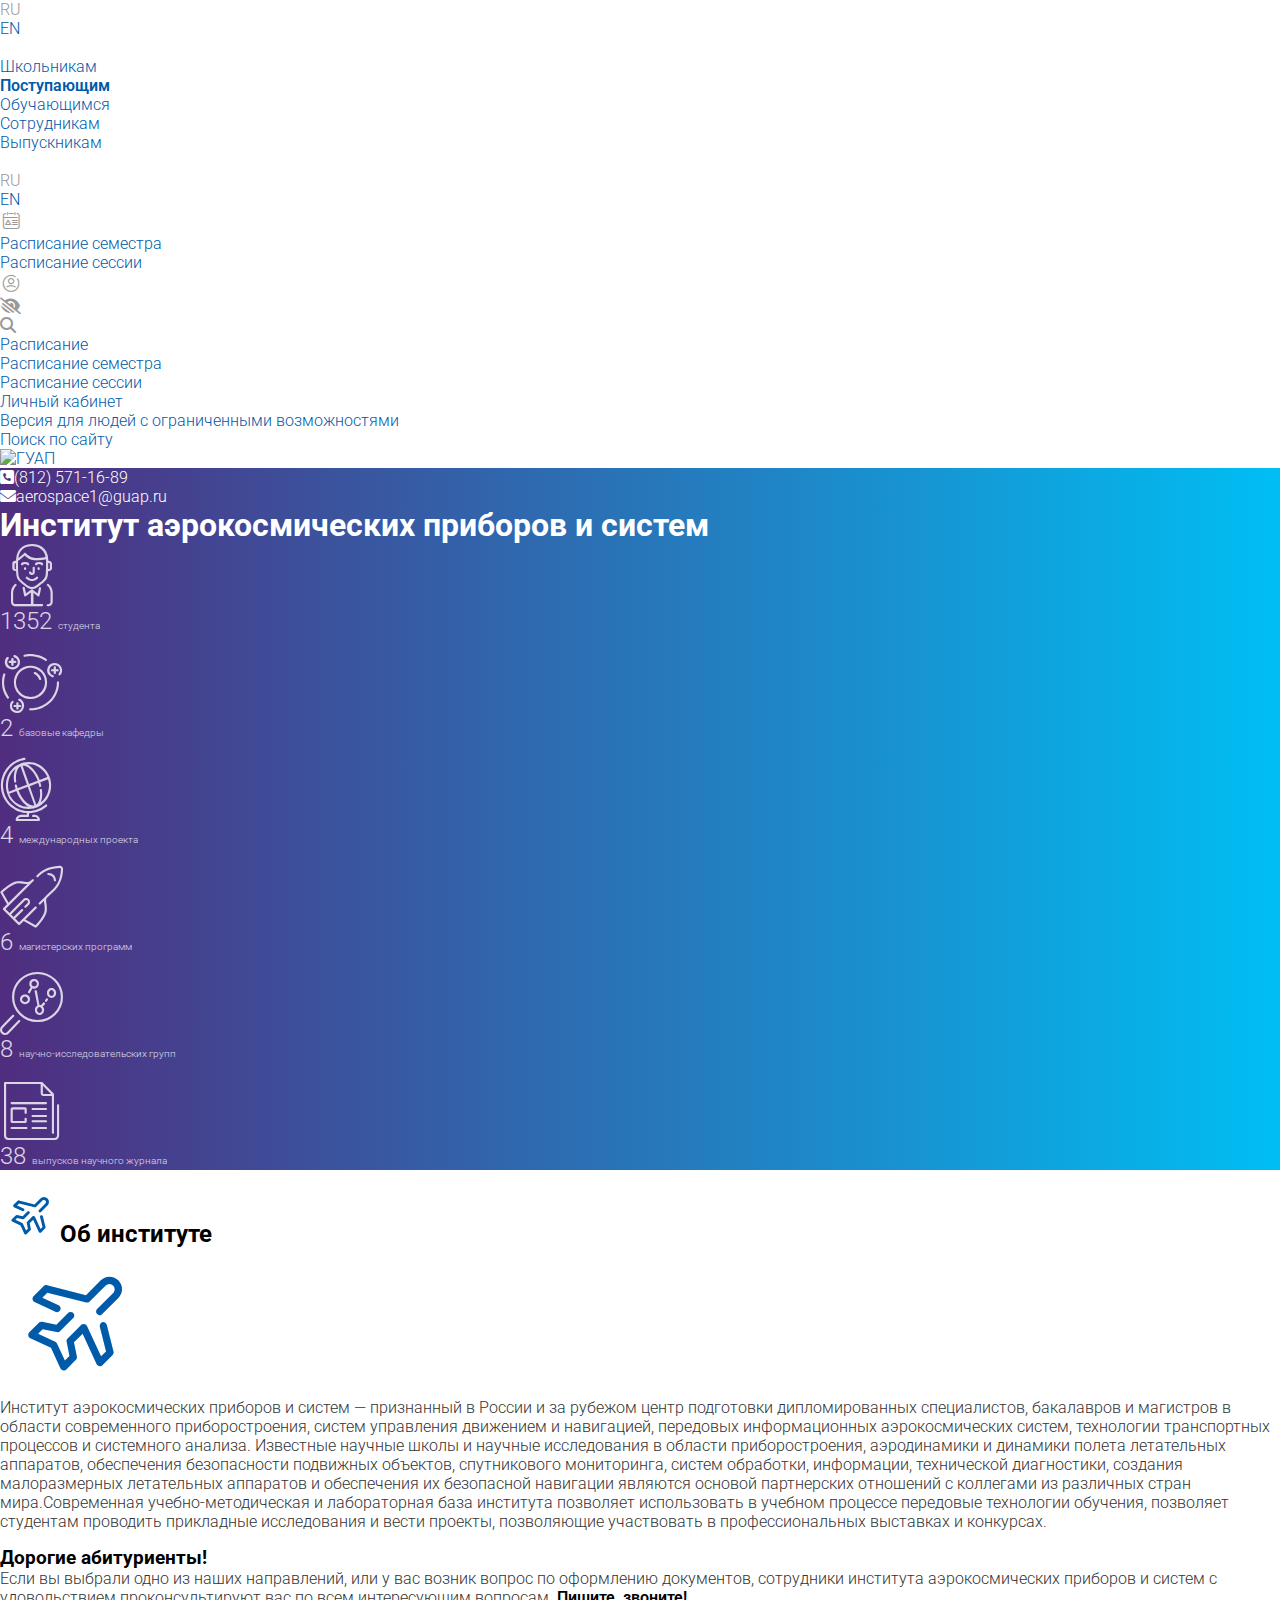
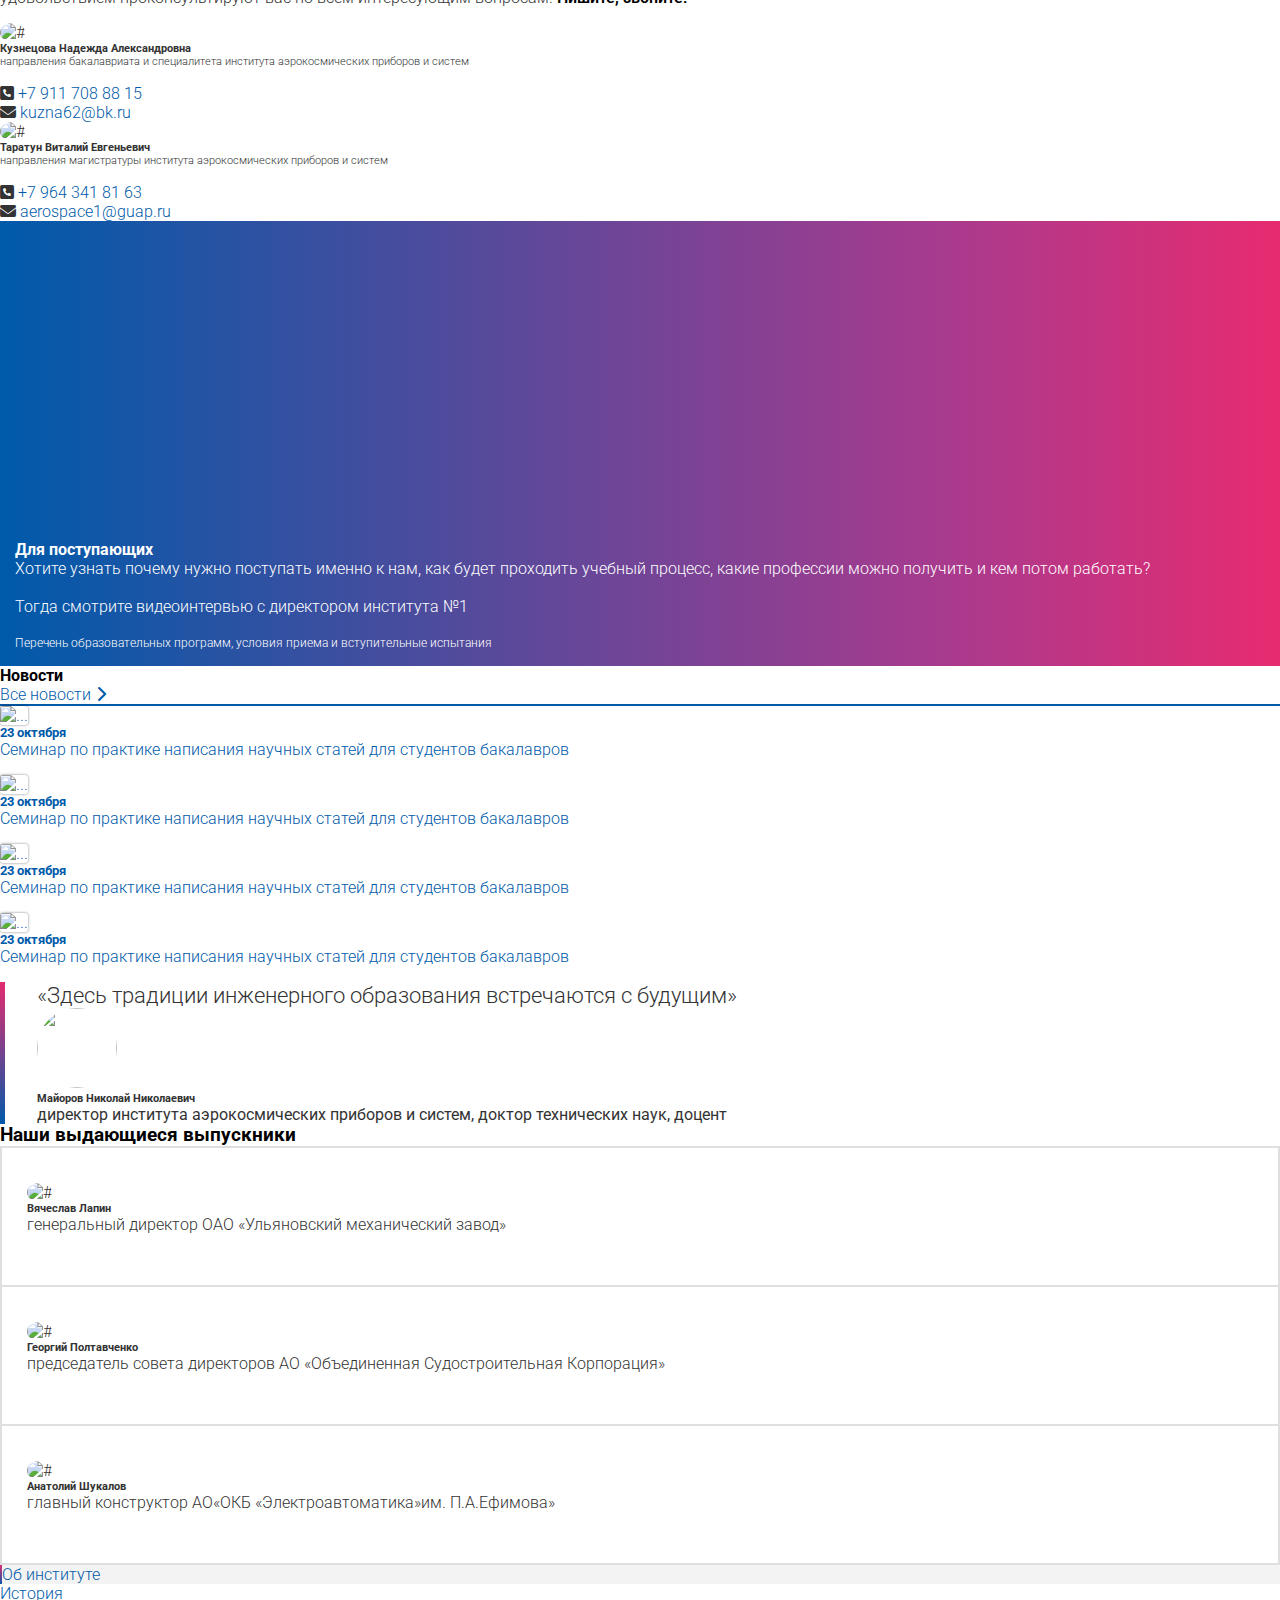
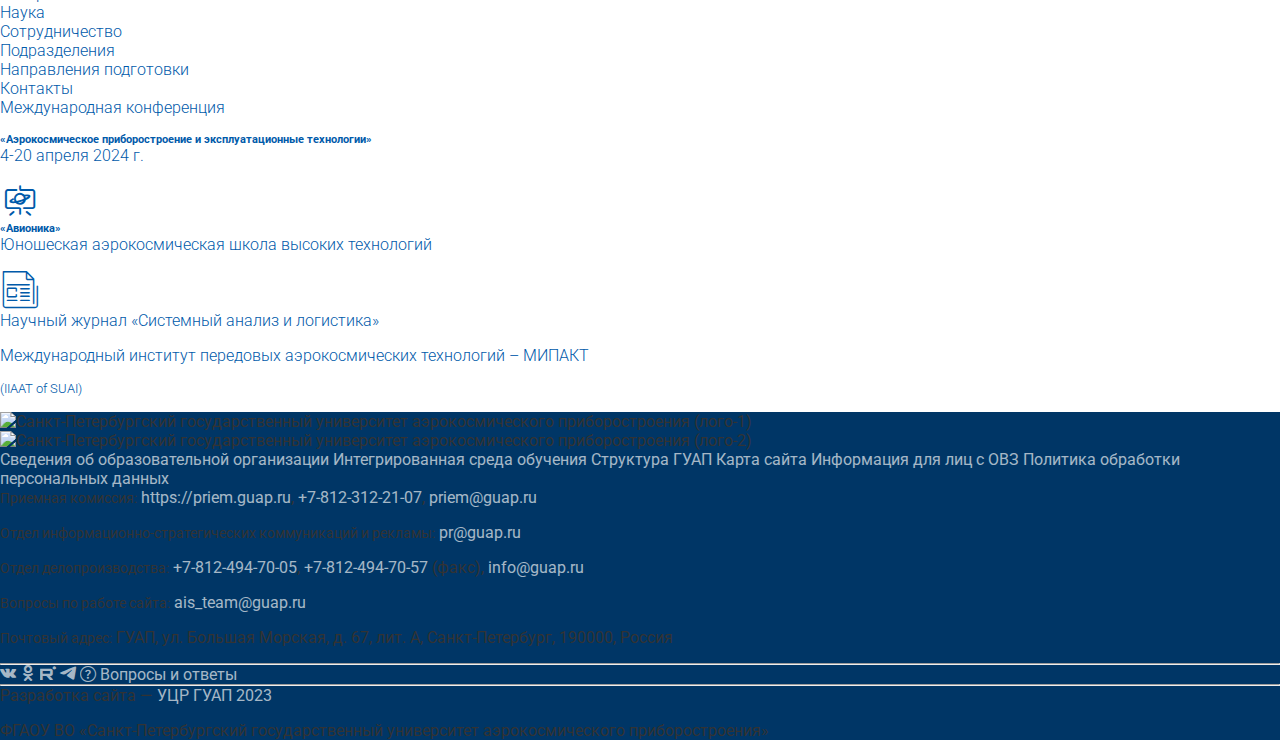
==== commit 8ab256f0: "fix bug with border" ====
--- a/index.html
+++ b/index.html
@@ -351,7 +351,7 @@
                     </section>
                     <section class="quote mb-5">
                         <blockquote class="quote-contant"
-                            style="border-left: 4px solid #E72B70; padding-left: 2em; border-image: linear-gradient(to bottom, #e72b70, #005aaa) 1 100%; border-right: none;">
+                            >
                             <q class="quote-text" style="font-size: 1.4em;">Здесь традиции инженерного образования
                                 встречаются с будущим</q>
                             <footer class="quote-footer d-flex pt-4" style="gap: 20px;">
--- a/css/style.css
+++ b/css/style.css
@@ -332,4 +332,21 @@
 
 .btn:hover {
     text-decoration: none !important;
+}
+
+.nav-item > button.nav-link {
+    white-space: nowrap;
+    max-height: 38px;
+}
+
+blockquote{
+    padding: 0 2em;
+    border-left: solid 4pt #e72b70;
+    border-width: 0 0 0 4pt;
+    border-style: solid;
+    -webkit-border-image: -webkit-gradient(linear,100% 0,0 0,from(#e72b70),to(#005aaa)) 1 100%;
+    -webkit-border-image: -webkit-linear-gradient(bottom,#e72b70,#005aaa) 1 100%;
+    -moz-border-image: -moz-linear-gradient(bottom,#e72b70,#005aaa) 1 100%;
+    -o-border-image: -o-linear-gradient(bottom,#e72b70,#005aaa) 1 100%;
+    border-image: linear-gradient(to bottom,#e72b70,#005aaa) 1 100%;
 }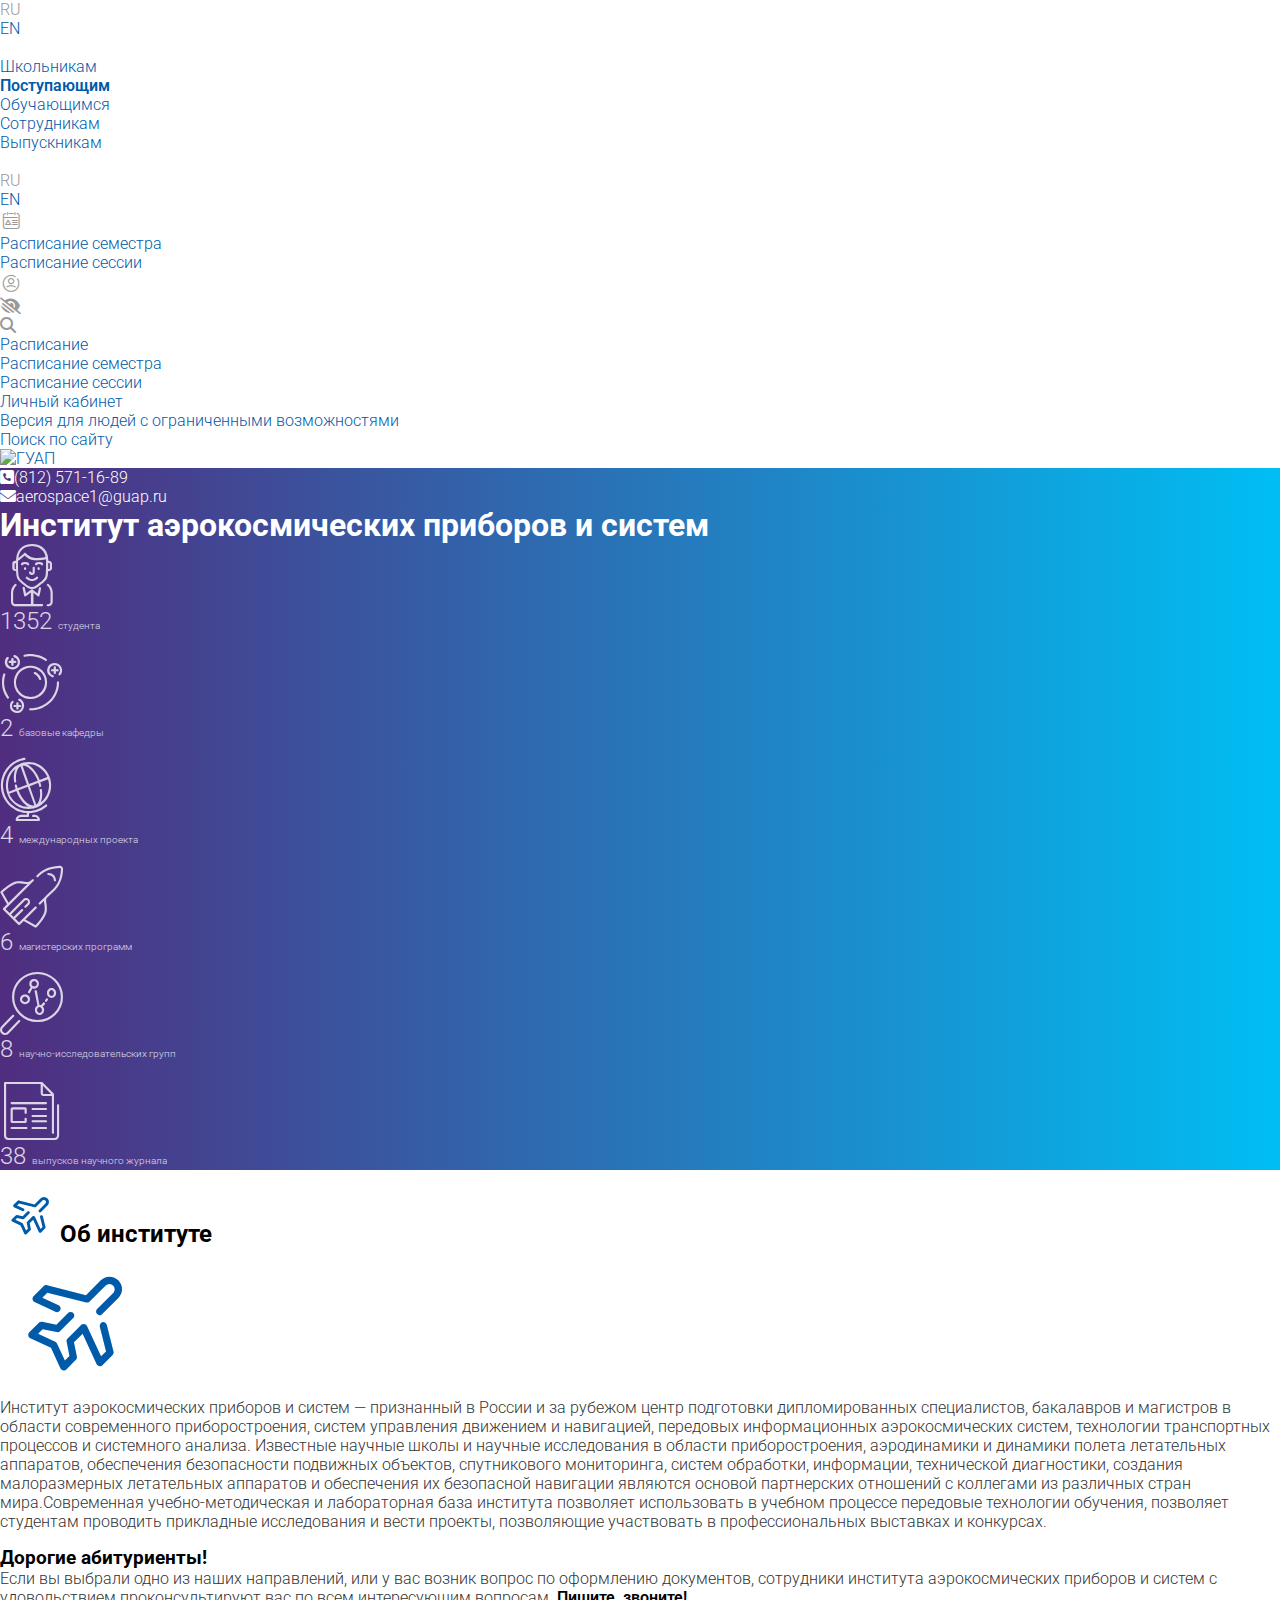
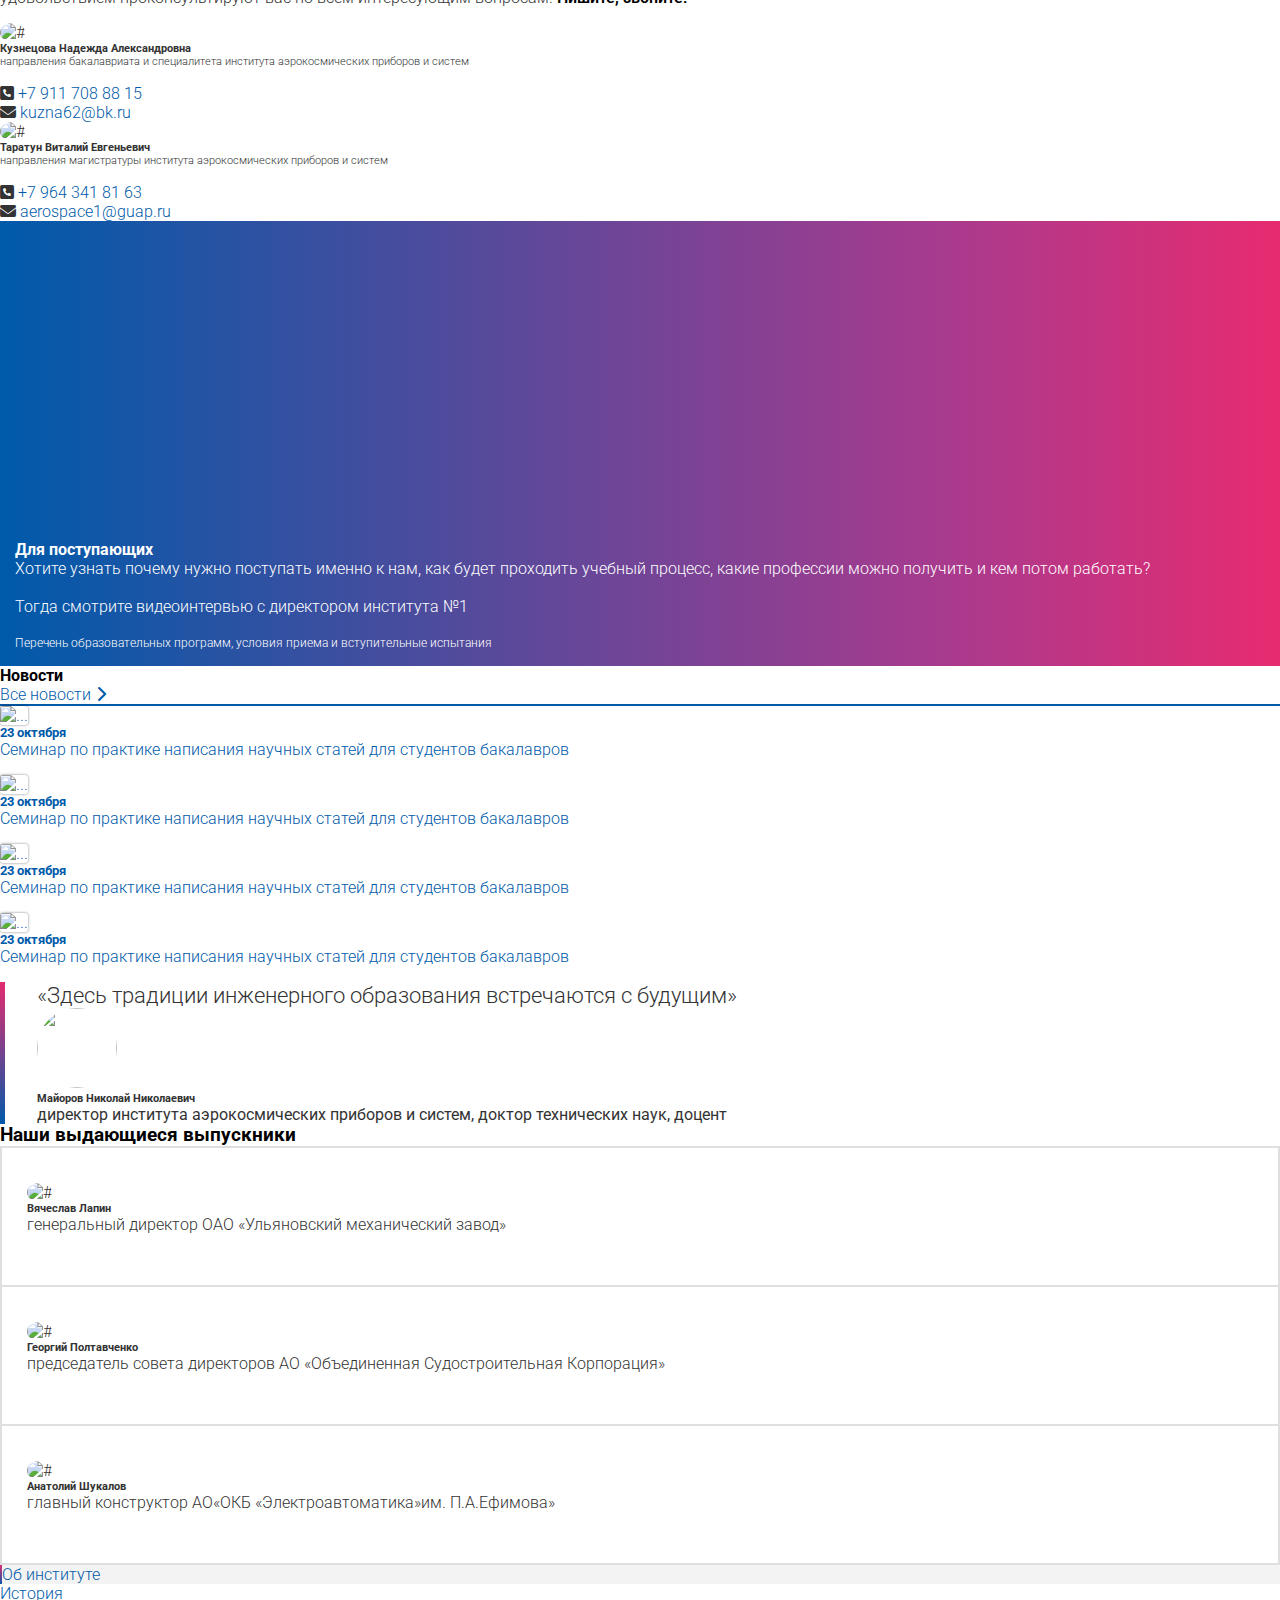
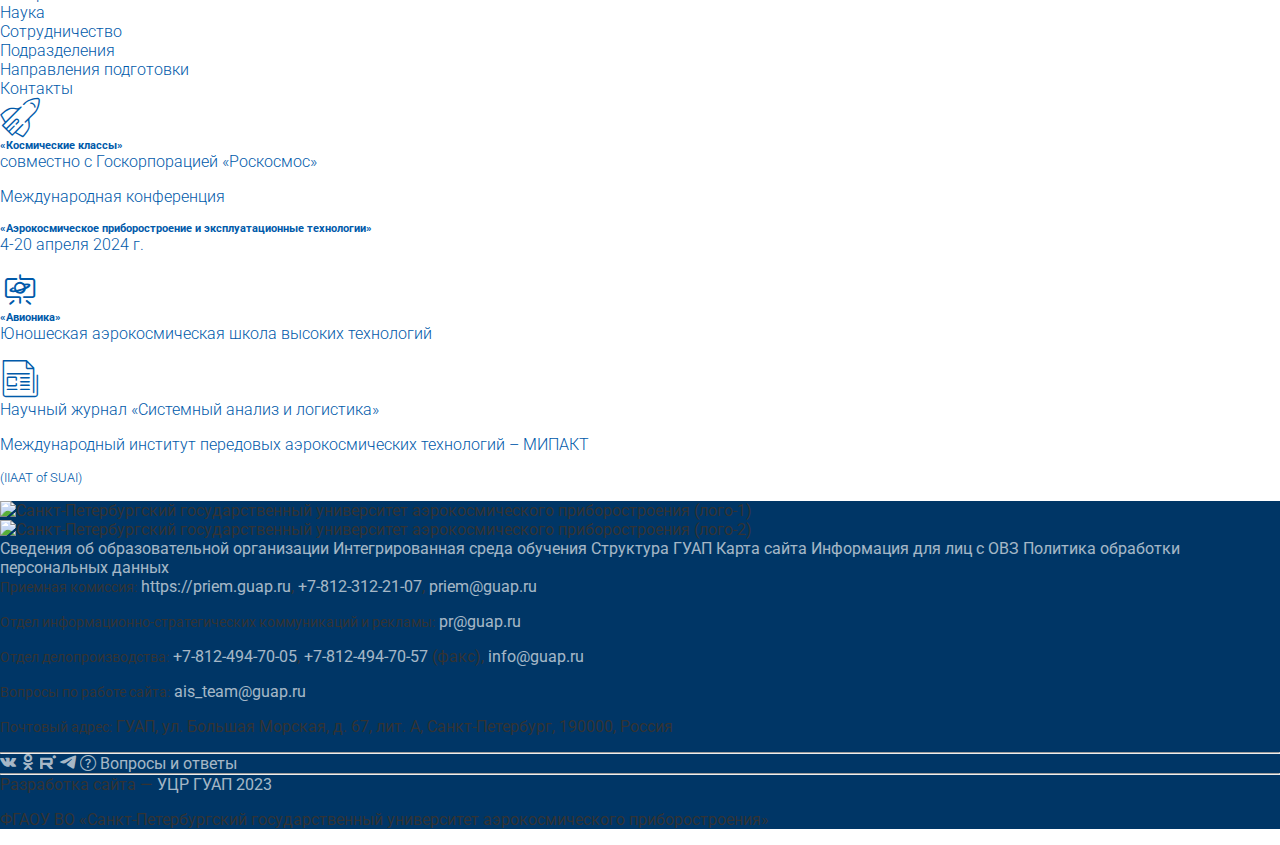
==== commit 0d5ae4be: "add k pages" ====
--- a/index.html
+++ b/index.html
@@ -111,7 +111,7 @@
         </nav>
         <div class="py-2 header-logo d-none d-xl-block">
             <div class="container">
-                <a class="d-inline-block" href="#">
+                <a class="d-inline-block" href="https://guap.ru/">
                     <img class="h-auto navbar-logo" style="width: 150px;"
                         src="https://src.guap.ru/logos/guap_new_year.png?1" alt="ГУАП">
                 </a>
@@ -129,12 +129,14 @@
                             style="text-decoration-color: white !important;color: white !important;"
                             href="mailto:aerospace1@guap.ru">aerospace1@guap.ru</a></div>
                 </div>
-                <h1 class="py-3" style="color: white;">Институт аэрокосмических приборов и систем</h1>
+                <a href="#" class="link" style="text-decoration-color: white !important;">
+                    <h1 class="py-3" style="color: white;">Институт аэрокосмических приборов и систем</h1>
+                </a>
                 <div class="row header-info">
                     <div class="col-lg-9 header-info_wrapper">
                         <div class="row">
                             <div class="col-md-2 col-4 pb-2">
-                                <a class="d-flex flex-column align-items-center text-center" href="#"
+                                <a class="d-flex flex-column align-items-center text-center" href="index.html"
                                     style="color: white; opacity: 0.8;">
                                     <i class="gi gi-students"></i>
                                     <p style="font-size: 24px;" class="d-flex flex-column">1352
@@ -158,7 +160,7 @@
                                 </a>
                             </div>
                             <div class="col-md-2 col-4 pb-2">
-                                <a class="d-flex flex-column align-items-center text-center" href="i01/edu.html"
+                                <a class="d-flex flex-column align-items-center text-center" href="i01/edu.html#mag-tab"
                                     style="color: white; opacity: 0.8;">
                                     <i class="gi gi-magister"></i>
                                     <p style="font-size: 24px;" class="d-flex flex-column">6
@@ -351,7 +353,7 @@
                     </section>
                     <section class="quote mb-5">
                         <blockquote class="quote-contant"
-                            >
+                        style="border-left: 4px solid #E72B70; padding-left: 2em; border-image: linear-gradient(to bottom, #e72b70, #005aaa) 1 100%; border-right: none; border-width: 0 0 0 4pt;">
                             <q class="quote-text" style="font-size: 1.4em;">Здесь традиции инженерного образования
                                 встречаются с будущим</q>
                             <footer class="quote-footer d-flex pt-4" style="gap: 20px;">
@@ -411,8 +413,19 @@
                                     class="link d-block py-2 px-3">Контакты</a></li>
                         </ul>
                     </div>
-                    <div class="site-right-info" style="order: -4;">
+                    <div class="site-right-info mb-5" style="order: -4;">
                         <div class="main_right-info">
+                            <a href="https://new.guap.ru/i01/avionika" class="main_right-info-link d-block mb-4"
+                                style="border-bottom: solid 3px #006CB4">
+                                <div class="main_right-info-wrapper py-3 px-3 border d-flex">
+                                    <i class="gi gi-magister d-block d-sm-none d-md-block"
+                                        style="font-size: 40px; margin-right: 0.2em;"></i>
+                                    <div class="main_right-info-link-content">
+                                        <h6 class="main_right-info-title">«Космические классы»</h6>
+                                        <p class="main_right-info-text pb-2">совместно с Госкорпорацией «Роскосмос»</p>
+                                    </div>
+                                </div>
+                            </a>
                             <a href="https://guap.ru/aeot" class="main_right-info-link d-block mb-4"
                                 style="border-bottom: solid 3px #006CB4">
                                 <div class="main_right-info-link-content py-3 px-3 border">
@@ -459,84 +472,7 @@
             </div>
         </div>
     </main>
-    <!-- <footer class="footer mt-auto py-3 bg-light pt-5">
-        <div class="container">
-            <div class="site-footer">
-                <div class="module-contacts">
-                    <div class="container">
-                        <div class="row">
-                            <div class="col-12 col-sm-6 col-md-3">
-                                <h5 class="footer-title d-flex align-items-center" style="gap: 5px"><i
-                                        class="gi gi-phone"
-                                        style="color: #333;font-size: 40px;opacity: 0.6;"></i>Телефон</h5>
-                                <ul class="list-items d-flex flex-column pt-2" style="gap: 10px;">
-                                    <li>
-                                        <a class="footer-link link" href="tel:+78124947005">+7-812-494-70-05</a><br>
-                                    </li>
-                                    <li>
-                                        <a class="footer-link link" href="tel:+78123122107">+7-812-312-21-07</a><br>
-                                        <small class="small-text">приемная комиссия</small>
-                                    </li>
-                                </ul>
-                            </div>
-                            <div class="col-12 col-sm-6 col-md-3 pt-3 pt-sm-0">
-                                <h5 class="footer-title d-flex align-items-center" style="gap: 5px"><i class="gi gi-fax"
-                                        style="color: #333;font-size: 40px;opacity: 0.6;"></i> Факс</h5>
-                                <ul class="list-items pt-2">
-                                    <li><a class="footer-link link" href="tel:+78124947057">+7-812-494-70-57</a></li>
-                                </ul>
-                            </div>
-                            <div class="col-12 col-sm-6 col-md-3 pt-3 pt-sm-0">
-                                <h5 class="footer-title d-flex align-items-center" style="gap: 5px"><i
-                                        class="gi gi-mail" style="color: #333;font-size: 40px;opacity: 0.6;"></i> Почта
-                                </h5>
-                                <ul class="list-items d-flex flex-column pt-2" style="gap: 10px;">
-                                    <li>
-                                        <a class="footer-link link" href="mailto:info@guap.ru">info@guap.ru</a>
-                                    </li>
-                                    <li>
-                                        <a class="footer-link link" href="mailto:priem@guap.ru">priem@guap.ru</a><br>
-                                        <small class="small-text">приемная комиссия</small><br>
-                                    </li>
-                                </ul>
-                            </div>
-                            <div class="col-12 col-sm-6 col-md-3 pt-3 pt-sm-0">
-                                <h5 class="footer-title d-flex align-items-center" style="gap: 5px"><i
-                                        class="gi gi-adress" style="color: #333;font-size: 40px;opacity: 0.6;"></i>
-                                    Адрес</h5>
-                                <ul class="list-items d-flex flex-column" style="gap: 10px;">
-                                    <li class="py-2">
-                                        <a class="footer-link link" href="https://guap.ru/sveden/common#bm">
-                                            ГУАП,
-                                            ул. Большая Морская,
-                                            д. 67, лит. А,
-                                            Санкт-Петербург,<br>
-                                            190000, Россия
-                                        </a><br>
-                                        <small class="small-text">главный корпус ГУАП</small>
-                                    </li>
-                                    <li><a class="footer-all-frame link d-flex align-items-center"
-                                            style="text-decoration: none !important;gap: 10px;"
-                                            href="https://guap.ru/sveden/common#address">Все корпуса<i
-                                                class="fa fa-chevron-right"></i></a></li>
-                                </ul>
-                            </div>
-                        </div>
-                    </div>
-                </div>
-                <div class="module-info">
-                    <div class="container">
-                        <div>
-                            <hr>
-                            <p class="title" style="font-size: 1.1em;">ФГАОУ ВО «Санкт-Петербургский государственный
-                                университет аэрокосмического приборостроения»</p>
-                        </div>
-                    </div>
-                </div>
-            </div>
-        </div>
-    </footer> -->
-
+    
     <footer class="mt-auto">
 
         <div class="site-footer text-light pt-5 pb-3" style="background-color: var(--guap-color-primary-darker);">
--- a/css/style.css
+++ b/css/style.css
@@ -231,6 +231,7 @@
     border-left: 2px solid #005AAA;
     background: #F3F3F3;
     border-image: linear-gradient(to bottom, #e72b70, #005aaa) 1 100%;
+    border-width: 0 0 0 2pt;
 }
 
 .main_right-menu-item:hover {
@@ -287,8 +288,9 @@
     transition: none;
 }
 
-.direction-list-item > p {
+.direction-list-item > p, .symbol-text {
     opacity: 0.75;
+    margin-bottom: 0;
 }
 
 .direction-list-item {
@@ -339,14 +341,10 @@
     max-height: 38px;
 }
 
-blockquote{
-    padding: 0 2em;
-    border-left: solid 4pt #e72b70;
-    border-width: 0 0 0 4pt;
-    border-style: solid;
-    -webkit-border-image: -webkit-gradient(linear,100% 0,0 0,from(#e72b70),to(#005aaa)) 1 100%;
-    -webkit-border-image: -webkit-linear-gradient(bottom,#e72b70,#005aaa) 1 100%;
-    -moz-border-image: -moz-linear-gradient(bottom,#e72b70,#005aaa) 1 100%;
-    -o-border-image: -o-linear-gradient(bottom,#e72b70,#005aaa) 1 100%;
-    border-image: linear-gradient(to bottom,#e72b70,#005aaa) 1 100%;
+.media-img {
+    object-fit: cover;
+    width: 4rem;
+    height: 4rem;
+    border-radius: 2rem;
+    border: solid 1px rgba(0, 0, 0, .3);
 }